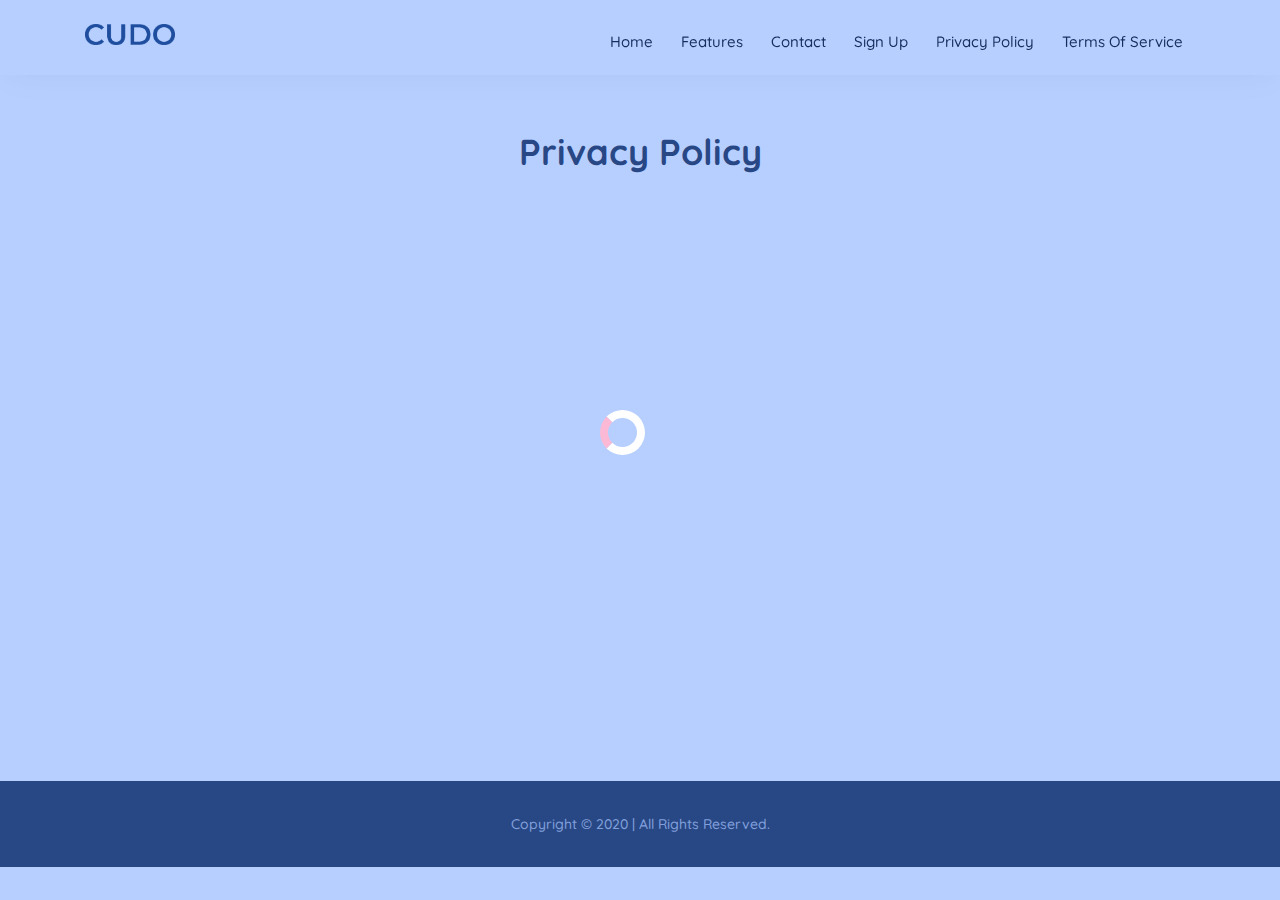
==== privacy-policy.html @ 45722437 "Add files via upload" ====
<!DOCTYPE html>
<html lang="en">

<head>

  <!-- Meta -->
  <meta charset="utf-8">
  <meta name="viewport" content="width=device-width, initial-scale=1, shrink-to-fit=no">

  <!-- SITE TITLE -->
  <title>Cudo - REMARKABLE SERVICE NOW </title>
  <!-- Latest Bootstrap min CSS -->
  <link rel="stylesheet" href="assets/css/bootstrap.min.css">
  <!-- Google Font -->
  <link
    href="https://fonts.googleapis.com/css?family=Quicksand:300,400,500,600,700&amp;display=swap&amp;subset=latin-ext"
    rel="stylesheet">
  <!-- fonts CSS -->
  <link rel="stylesheet" href="assets/css/font-awesome.min.css">
  <link rel="stylesheet" href="assets/css/themify-icons.css">
  <!--- owl carousel Css-->
  <link rel="stylesheet" href="assets/css/owl.carousel.css">
  <link rel="stylesheet" href="assets/css/owl.theme.css">
  <!-- animate CSS -->
  <link rel="stylesheet" href="assets/css/animate.css">
  <!--slicknav Css-->
  <link rel="stylesheet" href="assets/css/slicknav.css">
  <!-- MAGNIFIC CSS -->
  <link rel="stylesheet" href="assets/css/magnific-popup.css">
  <!-- SLICK CSS -->
  <link rel="stylesheet" href="assets/css/slick.css" />
  <link rel="stylesheet" href="assets/css/slick-theme.css" />
  <!-- Style CSS -->
  <link rel="stylesheet" href="assets/css/style.css">

  <!-- HTML5 shim and Respond.js IE8 support of HTML5 elements and media queries -->
  <!-- WARNING: Respond.js doesn't work if you view the page via file:// -->
  <!--[if lt IE 9]>
		<script src="https://oss.maxcdn.com/html5shiv/3.7.2/html5shiv.min.js"></script>
		<script src="https://oss.maxcdn.com/respond/1.4.2/respond.min.js"></script>
	<![endif]-->

</head>

<body data-spy="scroll" data-offset="80">

  <!-- START PRELOADER -->
  <div class="preloader">
    <div class="status">
      <div class="status-mes"></div>
    </div>
  </div>
  <!-- END PRELOADER -->

  <!-- START NAVBAR -->
  <div id="navigation" class="fixed-top navbar-light bg-faded site-navigation signup-nav">
    <div class="container">
      <div class="row">
        <div class="col-lg-2 col-md-3 col-sm-4">
          <div class="site-logo navbar-brand1">
            <a href="index.html"><img src="assets/img/logoBlue.png" alt=""></a>
          </div>
          <div class="site-logo navbar-brand2">
            <a href="index.html"><img src="assets/img/logoBlue.png" alt=""></a>
          </div>
        </div>
        <!--- END Col -->

        <div class="col-lg-10 col-md-9 col-sm-8">
          <div class="header_right">
            <nav id="main-menu" class="ml-auto">
              <ul class="signup-men">
                <li><a href="index.html#home">Home</a></li>
                <li><a href="index.html#features">Features</a></li>
                <li><a href="index.html#contact">Contact</a></li>
                <li><a href="signup.html">Sign up</a></li>
                <li><a href="privacy-policy.html">Privacy policy</a></li>
                <li><a href="termsofservice.html">Terms of service</a></li>
              </ul>
            </nav>
            <div id="mobile_menu"></div>
          </div>
        </div>
        <!--- END Col -->
      </div>
      <!--- END ROW -->
    </div>
    <!--- END CONTAINER -->
  </div>
  <!-- END NAVBAR -->

  <!-- START CONTACT -->
  <div id="contact" class="contact_us signup-contact">
    <div class="container">
      <div class="section-title text-center">
        <h1>Privacy Policy</h1>
      </div>
      <div class="row">
        <div class="col-lg-8 offset-lg-2 col-sm-12 col-xs-12 wow zoomIn">
          <div class="height-50"></div>
        </div>
        <!--- END COL -->
      </div>
      <!--- END ROW -->
    </div>
    <!--- END CONTAINER -->
  </div>
  <!-- END CONTACT -->

  <!-- START FOOTER -->
  <div class="footer">
    <div class="container">
      <div class="row">
        <div class="col-lg-12 col-sm-12 col-xs-12 text-center">
          <div class="single_footer">
            <p class="copyright">Copyright &copy; 2020 | All Rights Reserved.</p>
          </div>
        </div>
        <!--- END COL -->
      </div>
      <!--- END ROW -->
    </div>
    <!--- END CONTAINER -->
  </div>
  <!-- END FOOTER -->

  <!-- Latest jQuery -->
  <script src="assets/js/jquery-1.12.4.min.js"></script>
  <!-- Latest compiled and minified Bootstrap -->
  <script src="assets/js/bootstrap.js"></script>
  <!-- modernizer JS -->
  <script src="assets/js/modernizr-2.8.3.min.js"></script>
  <!-- owl-carousel min js  -->
  <script src="assets/js/owl.carousel.min.js"></script>
  <!-- jquery nav -->
  <script src="assets/js/jquery.nav.js"></script>
  <!-- jquery.slicknav -->
  <script src="assets/js/jquery.slicknav.js"></script>
  <!-- jquery smooth-scroll JS -->
  <script src="assets/js/smooth-scroll.js"></script>
  <!-- scrolltopcontrol js -->
  <script src="assets/js/scrolltopcontrol.js"></script>
  <!-- countTo js -->
  <script src="assets/js/jquery.inview.min.js"></script>
  <!-- Slick js -->
  <script src="assets/js/slick.min.js"></script>
  <!-- WOW - Reveal Animations When You Scroll -->
  <script src="assets/js/wow.min.js"></script>
  <!-- MAGNIFICANT JS -->
  <script src="assets/js/jquery.magnific-popup.min.js"></script>
  <!-- scripts js -->
  <script src="assets/js/scripts.js"></script>

</body>

</html>
---- assets/css/themify-icons.css ----
@font-face {
	font-family: 'themify';
	src:url('../fonts/themify9f24.eot?-fvbane');
	src:url('../fonts/themifyd41d.eot?#iefix-fvbane') format('embedded-opentype'),
		url('../fonts/themify9f24.woff?-fvbane') format('woff'),
		url('../fonts/themify9f24.ttf?-fvbane') format('truetype'),
		url('../fonts/themify9f24.svg?-fvbane#themify') format('svg');
	font-weight: normal;
	font-style: normal;
}

[class^="ti-"], [class*=" ti-"] {
	font-family: 'themify';
	speak: none;
	font-style: normal;
	font-weight: normal;
	font-variant: normal;
	text-transform: none;
	line-height: 1;

	/* Better Font Rendering =========== */
	-webkit-font-smoothing: antialiased;
	-moz-osx-font-smoothing: grayscale;
}

.ti-wand:before {
	content: "\e600";
}
.ti-volume:before {
	content: "\e601";
}
.ti-user:before {
	content: "\e602";
}
.ti-unlock:before {
	content: "\e603";
}
.ti-unlink:before {
	content: "\e604";
}
.ti-trash:before {
	content: "\e605";
}
.ti-thought:before {
	content: "\e606";
}
.ti-target:before {
	content: "\e607";
}
.ti-tag:before {
	content: "\e608";
}
.ti-tablet:before {
	content: "\e609";
}
.ti-star:before {
	content: "\e60a";
}
.ti-spray:before {
	content: "\e60b";
}
.ti-signal:before {
	content: "\e60c";
}
.ti-shopping-cart:before {
	content: "\e60d";
}
.ti-shopping-cart-full:before {
	content: "\e60e";
}
.ti-settings:before {
	content: "\e60f";
}
.ti-search:before {
	content: "\e610";
}
.ti-zoom-in:before {
	content: "\e611";
}
.ti-zoom-out:before {
	content: "\e612";
}
.ti-cut:before {
	content: "\e613";
}
.ti-ruler:before {
	content: "\e614";
}
.ti-ruler-pencil:before {
	content: "\e615";
}
.ti-ruler-alt:before {
	content: "\e616";
}
.ti-bookmark:before {
	content: "\e617";
}
.ti-bookmark-alt:before {
	content: "\e618";
}
.ti-reload:before {
	content: "\e619";
}
.ti-plus:before {
	content: "\e61a";
}
.ti-pin:before {
	content: "\e61b";
}
.ti-pencil:before {
	content: "\e61c";
}
.ti-pencil-alt:before {
	content: "\e61d";
}
.ti-paint-roller:before {
	content: "\e61e";
}
.ti-paint-bucket:before {
	content: "\e61f";
}
.ti-na:before {
	content: "\e620";
}
.ti-mobile:before {
	content: "\e621";
}
.ti-minus:before {
	content: "\e622";
}
.ti-medall:before {
	content: "\e623";
}
.ti-medall-alt:before {
	content: "\e624";
}
.ti-marker:before {
	content: "\e625";
}
.ti-marker-alt:before {
	content: "\e626";
}
.ti-arrow-up:before {
	content: "\e627";
}
.ti-arrow-right:before {
	content: "\e628";
}
.ti-arrow-left:before {
	content: "\e629";
}
.ti-arrow-down:before {
	content: "\e62a";
}
.ti-lock:before {
	content: "\e62b";
}
.ti-location-arrow:before {
	content: "\e62c";
}
.ti-link:before {
	content: "\e62d";
}
.ti-layout:before {
	content: "\e62e";
}
.ti-layers:before {
	content: "\e62f";
}
.ti-layers-alt:before {
	content: "\e630";
}
.ti-key:before {
	content: "\e631";
}
.ti-import:before {
	content: "\e632";
}
.ti-image:before {
	content: "\e633";
}
.ti-heart:before {
	content: "\e634";
}
.ti-heart-broken:before {
	content: "\e635";
}
.ti-hand-stop:before {
	content: "\e636";
}
.ti-hand-open:before {
	content: "\e637";
}
.ti-hand-drag:before {
	content: "\e638";
}
.ti-folder:before {
	content: "\e639";
}
.ti-flag:before {
	content: "\e63a";
}
.ti-flag-alt:before {
	content: "\e63b";
}
.ti-flag-alt-2:before {
	content: "\e63c";
}
.ti-eye:before {
	content: "\e63d";
}
.ti-export:before {
	content: "\e63e";
}
.ti-exchange-vertical:before {
	content: "\e63f";
}
.ti-desktop:before {
	content: "\e640";
}
.ti-cup:before {
	content: "\e641";
}
.ti-crown:before {
	content: "\e642";
}
.ti-comments:before {
	content: "\e643";
}
.ti-comment:before {
	content: "\e644";
}
.ti-comment-alt:before {
	content: "\e645";
}
.ti-close:before {
	content: "\e646";
}
.ti-clip:before {
	content: "\e647";
}
.ti-angle-up:before {
	content: "\e648";
}
.ti-angle-right:before {
	content: "\e649";
}
.ti-angle-left:before {
	content: "\e64a";
}
.ti-angle-down:before {
	content: "\e64b";
}
.ti-check:before {
	content: "\e64c";
}
.ti-check-box:before {
	content: "\e64d";
}
.ti-camera:before {
	content: "\e64e";
}
.ti-announcement:before {
	content: "\e64f";
}
.ti-brush:before {
	content: "\e650";
}
.ti-briefcase:before {
	content: "\e651";
}
.ti-bolt:before {
	content: "\e652";
}
.ti-bolt-alt:before {
	content: "\e653";
}
.ti-blackboard:before {
	content: "\e654";
}
.ti-bag:before {
	content: "\e655";
}
.ti-move:before {
	content: "\e656";
}
.ti-arrows-vertical:before {
	content: "\e657";
}
.ti-arrows-horizontal:before {
	content: "\e658";
}
.ti-fullscreen:before {
	content: "\e659";
}
.ti-arrow-top-right:before {
	content: "\e65a";
}
.ti-arrow-top-left:before {
	content: "\e65b";
}
.ti-arrow-circle-up:before {
	content: "\e65c";
}
.ti-arrow-circle-right:before {
	content: "\e65d";
}
.ti-arrow-circle-left:before {
	content: "\e65e";
}
.ti-arrow-circle-down:before {
	content: "\e65f";
}
.ti-angle-double-up:before {
	content: "\e660";
}
.ti-angle-double-right:before {
	content: "\e661";
}
.ti-angle-double-left:before {
	content: "\e662";
}
.ti-angle-double-down:before {
	content: "\e663";
}
.ti-zip:before {
	content: "\e664";
}
.ti-world:before {
	content: "\e665";
}
.ti-wheelchair:before {
	content: "\e666";
}
.ti-view-list:before {
	content: "\e667";
}
.ti-view-list-alt:before {
	content: "\e668";
}
.ti-view-grid:before {
	content: "\e669";
}
.ti-uppercase:before {
	content: "\e66a";
}
.ti-upload:before {
	content: "\e66b";
}
.ti-underline:before {
	content: "\e66c";
}
.ti-truck:before {
	content: "\e66d";
}
.ti-timer:before {
	content: "\e66e";
}
.ti-ticket:before {
	content: "\e66f";
}
.ti-thumb-up:before {
	content: "\e670";
}
.ti-thumb-down:before {
	content: "\e671";
}
.ti-text:before {
	content: "\e672";
}
.ti-stats-up:before {
	content: "\e673";
}
.ti-stats-down:before {
	content: "\e674";
}
.ti-split-v:before {
	content: "\e675";
}
.ti-split-h:before {
	content: "\e676";
}
.ti-smallcap:before {
	content: "\e677";
}
.ti-shine:before {
	content: "\e678";
}
.ti-shift-right:before {
	content: "\e679";
}
.ti-shift-left:before {
	content: "\e67a";
}
.ti-shield:before {
	content: "\e67b";
}
.ti-notepad:before {
	content: "\e67c";
}
.ti-server:before {
	content: "\e67d";
}
.ti-quote-right:before {
	content: "\e67e";
}
.ti-quote-left:before {
	content: "\e67f";
}
.ti-pulse:before {
	content: "\e680";
}
.ti-printer:before {
	content: "\e681";
}
.ti-power-off:before {
	content: "\e682";
}
.ti-plug:before {
	content: "\e683";
}
.ti-pie-chart:before {
	content: "\e684";
}
.ti-paragraph:before {
	content: "\e685";
}
.ti-panel:before {
	content: "\e686";
}
.ti-package:before {
	content: "\e687";
}
.ti-music:before {
	content: "\e688";
}
.ti-music-alt:before {
	content: "\e689";
}
.ti-mouse:before {
	content: "\e68a";
}
.ti-mouse-alt:before {
	content: "\e68b";
}
.ti-money:before {
	content: "\e68c";
}
.ti-microphone:before {
	content: "\e68d";
}
.ti-menu:before {
	content: "\e68e";
}
.ti-menu-alt:before {
	content: "\e68f";
}
.ti-map:before {
	content: "\e690";
}
.ti-map-alt:before {
	content: "\e691";
}
.ti-loop:before {
	content: "\e692";
}
.ti-location-pin:before {
	content: "\e693";
}
.ti-list:before {
	content: "\e694";
}
.ti-light-bulb:before {
	content: "\e695";
}
.ti-Italic:before {
	content: "\e696";
}
.ti-info:before {
	content: "\e697";
}
.ti-infinite:before {
	content: "\e698";
}
.ti-id-badge:before {
	content: "\e699";
}
.ti-hummer:before {
	content: "\e69a";
}
.ti-home:before {
	content: "\e69b";
}
.ti-help:before {
	content: "\e69c";
}
.ti-headphone:before {
	content: "\e69d";
}
.ti-harddrives:before {
	content: "\e69e";
}
.ti-harddrive:before {
	content: "\e69f";
}
.ti-gift:before {
	content: "\e6a0";
}
.ti-game:before {
	content: "\e6a1";
}
.ti-filter:before {
	content: "\e6a2";
}
.ti-files:before {
	content: "\e6a3";
}
.ti-file:before {
	content: "\e6a4";
}
.ti-eraser:before {
	content: "\e6a5";
}
.ti-envelope:before {
	content: "\e6a6";
}
.ti-download:before {
	content: "\e6a7";
}
.ti-direction:before {
	content: "\e6a8";
}
.ti-direction-alt:before {
	content: "\e6a9";
}
.ti-dashboard:before {
	content: "\e6aa";
}
.ti-control-stop:before {
	content: "\e6ab";
}
.ti-control-shuffle:before {
	content: "\e6ac";
}
.ti-control-play:before {
	content: "\e6ad";
}
.ti-control-pause:before {
	content: "\e6ae";
}
.ti-control-forward:before {
	content: "\e6af";
}
.ti-control-backward:before {
	content: "\e6b0";
}
.ti-cloud:before {
	content: "\e6b1";
}
.ti-cloud-up:before {
	content: "\e6b2";
}
.ti-cloud-down:before {
	content: "\e6b3";
}
.ti-clipboard:before {
	content: "\e6b4";
}
.ti-car:before {
	content: "\e6b5";
}
.ti-calendar:before {
	content: "\e6b6";
}
.ti-book:before {
	content: "\e6b7";
}
.ti-bell:before {
	content: "\e6b8";
}
.ti-basketball:before {
	content: "\e6b9";
}
.ti-bar-chart:before {
	content: "\e6ba";
}
.ti-bar-chart-alt:before {
	content: "\e6bb";
}
.ti-back-right:before {
	content: "\e6bc";
}
.ti-back-left:before {
	content: "\e6bd";
}
.ti-arrows-corner:before {
	content: "\e6be";
}
.ti-archive:before {
	content: "\e6bf";
}
.ti-anchor:before {
	content: "\e6c0";
}
.ti-align-right:before {
	content: "\e6c1";
}
.ti-align-left:before {
	content: "\e6c2";
}
.ti-align-justify:before {
	content: "\e6c3";
}
.ti-align-center:before {
	content: "\e6c4";
}
.ti-alert:before {
	content: "\e6c5";
}
.ti-alarm-clock:before {
	content: "\e6c6";
}
.ti-agenda:before {
	content: "\e6c7";
}
.ti-write:before {
	content: "\e6c8";
}
.ti-window:before {
	content: "\e6c9";
}
.ti-widgetized:before {
	content: "\e6ca";
}
.ti-widget:before {
	content: "\e6cb";
}
.ti-widget-alt:before {
	content: "\e6cc";
}
.ti-wallet:before {
	content: "\e6cd";
}
.ti-video-clapper:before {
	content: "\e6ce";
}
.ti-video-camera:before {
	content: "\e6cf";
}
.ti-vector:before {
	content: "\e6d0";
}
.ti-themify-logo:before {
	content: "\e6d1";
}
.ti-themify-favicon:before {
	content: "\e6d2";
}
.ti-themify-favicon-alt:before {
	content: "\e6d3";
}
.ti-support:before {
	content: "\e6d4";
}
.ti-stamp:before {
	content: "\e6d5";
}
.ti-split-v-alt:before {
	content: "\e6d6";
}
.ti-slice:before {
	content: "\e6d7";
}
.ti-shortcode:before {
	content: "\e6d8";
}
.ti-shift-right-alt:before {
	content: "\e6d9";
}
.ti-shift-left-alt:before {
	content: "\e6da";
}
.ti-ruler-alt-2:before {
	content: "\e6db";
}
.ti-receipt:before {
	content: "\e6dc";
}
.ti-pin2:before {
	content: "\e6dd";
}
.ti-pin-alt:before {
	content: "\e6de";
}
.ti-pencil-alt2:before {
	content: "\e6df";
}
.ti-palette:before {
	content: "\e6e0";
}
.ti-more:before {
	content: "\e6e1";
}
.ti-more-alt:before {
	content: "\e6e2";
}
.ti-microphone-alt:before {
	content: "\e6e3";
}
.ti-magnet:before {
	content: "\e6e4";
}
.ti-line-double:before {
	content: "\e6e5";
}
.ti-line-dotted:before {
	content: "\e6e6";
}
.ti-line-dashed:before {
	content: "\e6e7";
}
.ti-layout-width-full:before {
	content: "\e6e8";
}
.ti-layout-width-default:before {
	content: "\e6e9";
}
.ti-layout-width-default-alt:before {
	content: "\e6ea";
}
.ti-layout-tab:before {
	content: "\e6eb";
}
.ti-layout-tab-window:before {
	content: "\e6ec";
}
.ti-layout-tab-v:before {
	content: "\e6ed";
}
.ti-layout-tab-min:before {
	content: "\e6ee";
}
.ti-layout-slider:before {
	content: "\e6ef";
}
.ti-layout-slider-alt:before {
	content: "\e6f0";
}
.ti-layout-sidebar-right:before {
	content: "\e6f1";
}
.ti-layout-sidebar-none:before {
	content: "\e6f2";
}
.ti-layout-sidebar-left:before {
	content: "\e6f3";
}
.ti-layout-placeholder:before {
	content: "\e6f4";
}
.ti-layout-menu:before {
	content: "\e6f5";
}
.ti-layout-menu-v:before {
	content: "\e6f6";
}
.ti-layout-menu-separated:before {
	content: "\e6f7";
}
.ti-layout-menu-full:before {
	content: "\e6f8";
}
.ti-layout-media-right-alt:before {
	content: "\e6f9";
}
.ti-layout-media-right:before {
	content: "\e6fa";
}
.ti-layout-media-overlay:before {
	content: "\e6fb";
}
.ti-layout-media-overlay-alt:before {
	content: "\e6fc";
}
.ti-layout-media-overlay-alt-2:before {
	content: "\e6fd";
}
.ti-layout-media-left-alt:before {
	content: "\e6fe";
}
.ti-layout-media-left:before {
	content: "\e6ff";
}
.ti-layout-media-center-alt:before {
	content: "\e700";
}
.ti-layout-media-center:before {
	content: "\e701";
}
.ti-layout-list-thumb:before {
	content: "\e702";
}
.ti-layout-list-thumb-alt:before {
	content: "\e703";
}
.ti-layout-list-post:before {
	content: "\e704";
}
.ti-layout-list-large-image:before {
	content: "\e705";
}
.ti-layout-line-solid:before {
	content: "\e706";
}
.ti-layout-grid4:before {
	content: "\e707";
}
.ti-layout-grid3:before {
	content: "\e708";
}
.ti-layout-grid2:before {
	content: "\e709";
}
.ti-layout-grid2-thumb:before {
	content: "\e70a";
}
.ti-layout-cta-right:before {
	content: "\e70b";
}
.ti-layout-cta-left:before {
	content: "\e70c";
}
.ti-layout-cta-center:before {
	content: "\e70d";
}
.ti-layout-cta-btn-right:before {
	content: "\e70e";
}
.ti-layout-cta-btn-left:before {
	content: "\e70f";
}
.ti-layout-column4:before {
	content: "\e710";
}
.ti-layout-column3:before {
	content: "\e711";
}
.ti-layout-column2:before {
	content: "\e712";
}
.ti-layout-accordion-separated:before {
	content: "\e713";
}
.ti-layout-accordion-merged:before {
	content: "\e714";
}
.ti-layout-accordion-list:before {
	content: "\e715";
}
.ti-ink-pen:before {
	content: "\e716";
}
.ti-info-alt:before {
	content: "\e717";
}
.ti-help-alt:before {
	content: "\e718";
}
.ti-headphone-alt:before {
	content: "\e719";
}
.ti-hand-point-up:before {
	content: "\e71a";
}
.ti-hand-point-right:before {
	content: "\e71b";
}
.ti-hand-point-left:before {
	content: "\e71c";
}
.ti-hand-point-down:before {
	content: "\e71d";
}
.ti-gallery:before {
	content: "\e71e";
}
.ti-face-smile:before {
	content: "\e71f";
}
.ti-face-sad:before {
	content: "\e720";
}
.ti-credit-card:before {
	content: "\e721";
}
.ti-control-skip-forward:before {
	content: "\e722";
}
.ti-control-skip-backward:before {
	content: "\e723";
}
.ti-control-record:before {
	content: "\e724";
}
.ti-control-eject:before {
	content: "\e725";
}
.ti-comments-smiley:before {
	content: "\e726";
}
.ti-brush-alt:before {
	content: "\e727";
}
.ti-youtube:before {
	content: "\e728";
}
.ti-vimeo:before {
	content: "\e729";
}
.ti-twitter:before {
	content: "\e72a";
}
.ti-time:before {
	content: "\e72b";
}
.ti-tumblr:before {
	content: "\e72c";
}
.ti-skype:before {
	content: "\e72d";
}
.ti-share:before {
	content: "\e72e";
}
.ti-share-alt:before {
	content: "\e72f";
}
.ti-rocket:before {
	content: "\e730";
}
.ti-pinterest:before {
	content: "\e731";
}
.ti-new-window:before {
	content: "\e732";
}
.ti-microsoft:before {
	content: "\e733";
}
.ti-list-ol:before {
	content: "\e734";
}
.ti-linkedin:before {
	content: "\e735";
}
.ti-layout-sidebar-2:before {
	content: "\e736";
}
.ti-layout-grid4-alt:before {
	content: "\e737";
}
.ti-layout-grid3-alt:before {
	content: "\e738";
}
.ti-layout-grid2-alt:before {
	content: "\e739";
}
.ti-layout-column4-alt:before {
	content: "\e73a";
}
.ti-layout-column3-alt:before {
	content: "\e73b";
}
.ti-layout-column2-alt:before {
	content: "\e73c";
}
.ti-instagram:before {
	content: "\e73d";
}
.ti-google:before {
	content: "\e73e";
}
.ti-github:before {
	content: "\e73f";
}
.ti-flickr:before {
	content: "\e740";
}
.ti-facebook:before {
	content: "\e741";
}
.ti-dropbox:before {
	content: "\e742";
}
.ti-dribbble:before {
	content: "\e743";
}
.ti-apple:before {
	content: "\e744";
}
.ti-android:before {
	content: "\e745";
}
.ti-save:before {
	content: "\e746";
}
.ti-save-alt:before {
	content: "\e747";
}
.ti-yahoo:before {
	content: "\e748";
}
.ti-wordpress:before {
	content: "\e749";
}
.ti-vimeo-alt:before {
	content: "\e74a";
}
.ti-twitter-alt:before {
	content: "\e74b";
}
.ti-tumblr-alt:before {
	content: "\e74c";
}
.ti-trello:before {
	content: "\e74d";
}
.ti-stack-overflow:before {
	content: "\e74e";
}
.ti-soundcloud:before {
	content: "\e74f";
}
.ti-sharethis:before {
	content: "\e750";
}
.ti-sharethis-alt:before {
	content: "\e751";
}
.ti-reddit:before {
	content: "\e752";
}
.ti-pinterest-alt:before {
	content: "\e753";
}
.ti-microsoft-alt:before {
	content: "\e754";
}
.ti-linux:before {
	content: "\e755";
}
.ti-jsfiddle:before {
	content: "\e756";
}
.ti-joomla:before {
	content: "\e757";
}
.ti-html5:before {
	content: "\e758";
}
.ti-flickr-alt:before {
	content: "\e759";
}
.ti-email:before {
	content: "\e75a";
}
.ti-drupal:before {
	content: "\e75b";
}
.ti-dropbox-alt:before {
	content: "\e75c";
}
.ti-css3:before {
	content: "\e75d";
}
.ti-rss:before {
	content: "\e75e";
}
.ti-rss-alt:before {
	content: "\e75f";
}
---- assets/css/style.css ----
/*=============================================================
    CSS INDEX
    =============================
    01. GENERAL STYLE (body, link color, section-title, preloader btn, overlay, section-padding etc)
    02. START BOOTSTRAP NAVIGATION OVERRIDES
    03. START HOME DESIGN
    04. START ABOUT US + FEATURE DESIGN
    05. START COUNTER AND SUBSCRIBE DESIGN
    06. START SCREENSHOT SLIDER DESIGN
    07. START TEAM DESIGN
    08. START TESTIMONIAL DESIGN
    09. START PRICING DESIGN
    10. START FAQ DESIGN
    11. START BLOG DESIGN
    12. START DOWNLOAD DESIGN
    13. START CONTAACT+MAP DESIGN
    14. START FOOTER DESIGN
  =============================================================*/
/*
* ----------------------------------------------------------------------------------------
* 01.GENERAL STYLE
* ----------------------------------------------------------------------------------------
*/
body {
color: #444;
font-family: 'Quicksand', sans-serif;
font-size: 16px;
font-weight: 500;
line-height: 26px;
background:#fff;
overflow-x:hidden;
}
html,
body { height: 100% }
h1,
h2,
h3,
h4,
h5,
h6 {
font-family: 'Quicksand', sans-serif;
  letter-spacing: 0px;
  margin-top: 0px; 
  color: #1d293e;
  font-weight: 400;
}
a {
font-family: 'Quicksand', sans-serif;
text-decoration: none;
-webkit-transition: all 0.2s ease 0s;
transition: all 0.2s ease 0s;
}
a:hover {
    text-decoration: none;
}
a:focus {
    outline: none;
    text-decoration: none;
}
p {
  margin: 0;
}
ul,
li {
    margin: 0;
    padding: 0;
}
fieldset {
    border: 0 none;
    margin: 0 auto;
    padding: 0;
}
/*START PRELOADER DESIGN*/
.preloader {
    background:#3b7eff;
    bottom: 0;
    left: 0;
    position: fixed;
    right: 0;
    top: 0;
    z-index: 99999;
}

.status-mes {
    width: 45px;
    height: 45px;
    position: absolute;
    top: 50%;
    left: 50%;
    margin: -40px 0 0 -40px;
    font-size: 10px;
    text-indent: -12345px;
    border-top: 8px solid #fff;
    border-right: 8px solid #fff;
    border-bottom: 8px solid #fff;
    border-left: 8px solid #f54291;
    border-radius: 50%;
    -webkit-animation: spinner 700ms infinite linear;
    animation: spinner 700ms infinite linear;
    z-index: 10000;
}

@-webkit-keyframes spinner {
    0% {
        -webkit-transform: rotate(0deg);
        transform: rotate(0deg);
    }
    100% {
        -webkit-transform: rotate(360deg);
        transform: rotate(360deg);
    }
}

@keyframes spinner {
    0% {
        -webkit-transform: rotate(0deg);
        transform: rotate(0deg);
    }
    100% {
        -webkit-transform: rotate(360deg);
        transform: rotate(360deg);
    }
}
.no-padding { padding: 0 }
/*END PRELOADER DESIGN*/
.section-padding {padding: 80px 0;}
/*START SECTION TITLE DESIGN*/
.section-title{margin-bottom:60px;}
.section-title h1 {
	color: #1d293e;
	font-size: 36px;
	font-weight: 700;
	margin-top: 0;
	position: relative;
	text-transform: capitalize;
}
@media only screen and (max-width:480px) { 
.section-title  h1  {font-size:24px;}
}
.section-title-white-span{background: #fff !important;}
h1.section-title-white{
color: #fff;
font-size: 36px;
font-weight: 500;
margin-top: 0;
position: relative;
margin-top: 0;
text-transform: capitalize;
}
@media only screen and (max-width:480px) { 
h1.section-title-white {font-size:24px;}
}
p.section-title-white{color:#fff;}
.section-title  p{
padding: 0 10px;
width: 70%;
margin: auto;	
}
@media only screen and (max-width:768px) { 
.section-title  p{
padding: 0 10px;
width: 90%;
margin: auto;	
}
}
/*END SECTION TITLE DESIGN*/
/*START SCROLL TO TOP*/
.topcontrol {
background: #f54291 none repeat scroll 0 0;
border-radius: 30px;
bottom: 5px;
box-shadow:0 0 10px rgba(0, 0, 0, 0.08);
color: #fff;
cursor: pointer;
font-size: 18px;
height: 50px;
line-height: 50px;
opacity: 1;
-ms-filter: "progid:DXImageTransform.Microsoft.Alpha(Opacity=100)";
position: fixed;
right: 5px;
text-align: center;
-webkit-transition: all 0.2s ease 0s;
transition: all 0.2s ease 0s;
width: 50px;
}
.topcontrol:hover {
    background: #f54291;
    color: #fff;
}
/*END SCROLL TO TOP*/

/*
* ----------------------------------------------------------------------------------------
* 01.END GENERAL STYLE
* ----------------------------------------------------------------------------------------
*/

/*
* ----------------------------------------------------------------------------------------
* 02.START BOOTSTRAP NAVIGATION OVERRIDES
* ----------------------------------------------------------------------------------------
*/
.site-logo img{
	width: 90px;
	height: auto;
}
.bg-faded {
	background-color:transparent;
	transition: all 0.5s ease 0s;
}
.navbar-fixed {
    z-index: 9999;
    position: fixed;
    width: 100%;
    padding:10px 0;
    top: 0;
    -webkit-animation: fadeInDown 800ms;
    animation: fadeInDown 800ms;
    -webkit-backface-visibility: hidden;
    border-radius: 0px;
    background: #ffffff;
    box-shadow: 0 0px 40px rgba(0, 0, 0, 0.07);
}
#navigation{
	padding: 20px 0;
}
#navigation.navbar-fixed {
	padding: 15px 0;
}

#navigation.fixed-top .navbar-brand1 {
  display: block;
}
#navigation.fixed-top .navbar-brand2 {
  display: none;
}

#navigation.navbar-fixed .navbar-brand1 {
  display: none;
}
#navigation.navbar-fixed .navbar-brand2 {
  display: block;
}

.header_right {
	display: flex;
	flex-basis: auto;
}
#main-menu{
	margin-top: 8px;
}
#main-menu ul{
	list-style-type: none;
}
#main-menu ul li{
	display: inline-block;
	padding:0px 12px;
	position: relative;
}
#main-menu ul li a {
	color: #fff;
	font-size: 15px;
	text-transform: capitalize;
	transition: .5s;
}
#navigation.navbar-fixed #main-menu ul li a{
	color: #000;
}
#navigation.navbar-fixed #main-menu ul li a:hover,
#navigation.navbar-fixed #main-menu ul li a:focus,
#main-menu ul li a:hover,
#main-menu ul li a:focus{
	color: #000;
}

.slicknav_nav_icon{
	color: #fff;
	font-size: 24px;
}
#mobile_menu{display: none;}
@media only screen and (max-width:767px) { 
.navbar-default {
padding: 10px!important;
}
.navbar-collapse{
margin-top: 15px;
}

#navigation ul li a{ 
position: inherit;
color: #333;

}

#navigation ul li ul ,
#navigation ul li ul li ul{
opacity: 1;
position: inherit;
top: 0;
transition: all 0.3s ease 0s;
z-index: 1;
visibility: visible;
background: #fff none repeat scroll 0 0;
box-shadow: 0 0px 2px 0 rgba(0, 0, 0, 0.05);
padding: 15px;
left: 0;
background: #f5f5f5;
list-style: none;
width: 100%;
}



#navigation ul li ul.sub-menu li{
z-index: 1;
}

#navigation ul li:hover ul.sub-menu{
top:0;
opacity:1;
z-index:999;
visibility:visible;
}
#main-menu{
display: none;
}	
#mobile_menu{
display: block;
width: 100%;
}
.slicknav_nav ul li a{
color: #fff!important;
}
	
}
@media only screen and (max-width:768px) { 
	#main-menu ul li {
		padding: 0px 5px;
	}
}
@media only screen and (max-width:767px) { 
	.navbar-brand {
		padding-top: 20px;
	}
	.bg-faded {
		background-color: #000;
	}
	.slicknav_nav {
		margin-top: 45px;
	}
}
@media only screen and (max-width:480px) { 

.slicknav_menu {
    margin-top: -35px;
}
.bg-faded {
    background-color: #000;
}
.slicknav_nav {
    margin-top: 40px;
}






}

/*
* ----------------------------------------------------------------------------------------
* 02.END BOOTSTRAP NAVIGATION OVERRIDES
* ----------------------------------------------------------------------------------------
*/

/*
* ----------------------------------------------------------------------------------------
* 03.START HOME DESIGN
* ----------------------------------------------------------------------------------------
*/
.home_bg {
    height: 800px;
    position: relative;
}
@media only screen and (max-width:768px) { 
.home_bg {height: 1048px;}
}

@media only screen and (max-width:480px) { 
.home_bg {height: 1350px;}
}
@media only screen and (max-width:375px) { 
.home_bg {height: 1350px;}
}
.home_bg:before {
    background: rgba(0, 0, 0, 0.0);
    content: "";
    height: 100%;
    filter: alpha(opacity=80);
    position: absolute;
    width: 100%;
}
.hero-text {}
.hero-text h1 {
	padding-top: 200px;
	font-size: 58px;
	font-weight: 700;
	color:#fff;
	text-transform: capitalize;
	line-height: 70px;
}
@media only screen and (max-width:768px) { 
.hero-text h1 {
font-size: 40px;
line-height: 46px;
}
}
@media only screen and (max-width:480px) { 
    .hero-text h1 {
		padding-top: 200px;
        font-size: 30px;
        line-height: 40px;
    }
}
@media only screen and (max-width:360px) { 
    .hero-text h1 {
        font-size: 26px;
        line-height: 34px;
    }
}
.hero-text p {
color:#fff;
margin-bottom: 25px;
margin-top: 25px;
}
.home_btn a{
margin-bottom: 20px;
margin-right: 20px;
}
.learn_btn {
background:#3b7eff;
border: 2px solid #3b7eff;
border-radius: 5000px;
color: #fff;
display: inline-block;
font-size: 15px;
font-weight: 600;
overflow: hidden;
padding: 10px 45px;
box-shadow: 0 10px 40px rgba(0, 0, 0, 0.07);
text-transform: capitalize;
-webkit-transition: all 0.3s ease 0s;
transition: all 0.3s ease 0s;
}
@media only screen and (max-width:360px) { 
.learn_btn {padding: 10px 40px;}
}
.learn_btn:hover{
background:#fff;
color:#1d293e;
border: 2px solid #fff;
}

.video-play {
background: #f54291;
border: 2px solid #f54291;
border-radius: 5000px;
color: #fff;
display: inline-block;
font-size: 15px;
font-weight: 600;
box-shadow: 0 10px 40px rgba(0, 0, 0, 0.07);
overflow: hidden;
padding:10px 45px;
text-transform: capitalize;
-webkit-transition: all 0.3s ease 0s;
transition: all 0.3s ease 0s;
}
@media only screen and (max-width:360px) { 
.video-play {padding: 10px 40px;}
}
.video-play:hover{
background:#fff;
color:#1d293e;
border: 2px solid #fff;
}
/*START HOME IMAGE CSS*/
.hero-text-img {padding-top: 120px;}
@media only screen and (max-width:768px) { 
.hero-text-img{padding-top:180px;}
}
@media only screen and (max-width:480px) { 
.hero-text-img{
display:block;
padding-top: 60px;
text-align:center;
}
}

/*
* ----------------------------------------------------------------------------------------
* 03.END HOME DESIGN
* ----------------------------------------------------------------------------------------
*/

/*
* ----------------------------------------------------------------------------------------
* 04.START ABOUT US + FEATURE DESIGN
* ----------------------------------------------------------------------------------------
*/
.partner{}
.about-us {
position: relative;
padding-bottom: 60px;
}
.about-us:before {
background: rgba(0, 0, 0, 0.0) none repeat scroll 0 0;
/*background: linear-gradient(339deg, rgba(0, 0, 0, 0.38) 0%, rgba(193, 24, 255, 0.36) 73%);*/
content: "";
height: 100%;
left: 0;
position: absolute;
top: 0;
width: 100%;
}v
.about-us{
padding-top:0px;
padding-bottom:60px;
}
.about-title {
	width: 80%;
	margin: auto;
	margin-bottom: 60px;
	line-height: 36px;
	font-weight: 600;
	font-size: 26px;
}
.about_feature {
	background: #fff;
	height: 300px;
	margin: 20px 0;
	z-index: 2;
	position: relative;
	padding: 20px;
	transition: all 0.4s ease 0s;
	border-radius:10px;
}
.about_feature:hover{
box-shadow:0px 60px 60px rgba(0,0,0,0.1);
position:relative;
z-index:100;
background:#3b7eff;
transform: translate(0, -10px);
}
.about_feature2:hover{background:#f54291;}
.about_feature3:hover{background:#7e0cf5;}
.about_feature4:hover{background:#35ac39;}
.icon {
	background: #3b7eff;
	border-radius: 100px;
	box-shadow: 0 1px 2px 1px rgba(0, 0, 0, 0.1);
	color: #fff;
	display: inline-block;
	font-size: 24px;
	height: 60px;
	line-height: 60px;
	margin-bottom: 0;
	position: relative;
	text-align: center;
	top: 50px;
	-webkit-transition: all 0.3s ease 0s;
	transition: all 0.3s ease 0s;
	width: 60px;
}
.icon_bg{background: #3b7eff;}
.icon_bg2{background: #f54291;}
.icon_bg3{background: #7e0cf5;}
.icon_bg4{background: #35ac39;}
.about_feature h4 {
	margin: 0;
	position: relative;
	text-transform: capitalize;
	top: 90px;
	-webkit-transition: all 600ms cubic-bezier(0.68, -0.55, 0.265, 1.55) 0s;
	transition: all 600ms cubic-bezier(0.68, -0.55, 0.265, 1.55) 0s;
	font-weight: 700;
	font-size: 18px;
}
.about_feature:hover .icon {
    top: -50px;
    color: #fff;
}
.about_feature:hover h4 {
    color: #fff;
    top: -20px;
}
.about_feature p {
	color:#fff;
    opacity: 0;
    filter: alpha(opacity=0);
    -webkit-transition: all 600ms cubic-bezier(0.68, -0.55, 0.265, 1.55) 0s;
    transition: all 600ms cubic-bezier(0.68, -0.55, 0.265, 1.55) 0s;
}
.about_feature:hover p {
    opacity: 1;
    filter: alpha(opacity=100);
    -webkit-transform: scale(1);
    -ms-transform: scale(1);
    transform: scale(1);
}

/*START FEATUERE DESIGN*/
.feature-one{
padding:80px 0;
}
.single_feature_img{text-align: center;}
.single_feature_img img{display: inline-block;}
.single_feature_one{padding-top:150px;}
@media only screen and (max-width:768px) { 
.single_feature_one{
padding-bottom: 60px;
padding-top: 0;}
}
.single_feature_one h3{
color: #2a2b2f;
font-size: 45px;
font-weight: normal;
line-height: 50px;
margin: 0;
}
.single_feature_one p{margin: 30px 0;}

/*START FEATURE TWO DESIGN*/
.feature-two{
padding-top:80px;
padding-bottom:50px;
}
.single_feature_two{padding-top: 60px;}
@media only screen and (max-width:768px) { 
.single_feature_two{padding-top:60px;}
}
@media only screen and (max-width:480px) { 
.single_feature_two{
padding-bottom: 0;
padding-top: 50px;}
}
.single_feature_two h3{
color: #2a2b2f;
font-size: 45px;
font-weight: normal;
line-height: 50px;
margin: 0;
}
.single_feature_two p{margin: 30px 0;}
.single_feature_two_img{}

.single_feature_two_img img{}
/*END FEATURE DESIGN*/
.single_feature_btn_light {
	background: #3b7eff;
	border: 2px solid #3b7eff;
	border-radius: 5000px;
	color: #fff;
	display: inline-block;
	font-size: 16px;
	font-weight: 600;
	overflow: hidden;
	padding: 15px 45px;
	text-transform: capitalize;
	-webkit-transition: all 0.3s ease 0s;
	transition: all 0.3s ease 0s;
	box-shadow: 0 10px 40px rgba(0, 0, 0, 0.07);
}
@media only screen and (max-width:360px) { 
.single_feature_btn_light {padding: 10px 40px;}
}
.single_feature_btn_light:hover{
background:#f54291;
color:#fff;
border: 2px solid #f54291;
}
/*
* ----------------------------------------------------------------------------------------
* 04.END ABOUT US + FEATURE DESIGN
* ----------------------------------------------------------------------------------------
*/

/*
* ----------------------------------------------------------------------------------------
* 04.START COUNTER AND SUBSCRIBE DESIGN
* ----------------------------------------------------------------------------------------
*/
.counter_feature{background:#f2f6fe;}
.counter_feature_mb{padding-bottom:80px;}
@media only screen and (max-width:768px) { 
.counter_img {margin-bottom:60px;}
}
.single_counter {
	margin-bottom: 30px;
	background: #fff;
	border-radius: 5px;
	box-shadow: 0 10px 40px rgba(0, 0, 0, 0.05);
	padding: 30px 30px;
	transition: 0.3s;
}
.single_counter_mt {
	margin-top: 70px;
}
@media only screen and (max-width:480px) { 
.single_counter_mt {margin-top: 0px;}
}
.single_counter_mtnone {
	margin-top: -70px;
}
@media only screen and (max-width:480px) { 
.single_counter_mtnone {margin-top:0px;}
}

.single_counter{}
.single_counter span {
	color: #fff;
	font-size: 24px;
	margin-bottom: 20px;
	display: block;
	background: #3b7eff;
	width: 60px;
	height: 60px;
	line-height: 60px;
	border-radius: 30px;
	margin: auto;
	text-align: center;
	margin-bottom: 20px;
	transition:0.3s;
}
.single_counter:hover span{
background: #f54291;
}
.single_counter h2 {
	font-size: 40px;
	font-weight: 600;
}
.single_counter h3 {
	font-size: 16px;
	font-weight: 500;
}


/*START NEWSLTTER FORM*/
.newsletter_title {
	margin-bottom: 60px;
	font-weight: 600;
	line-height: 42px;
}
.newsletter-form {
	background:#3b7eff;
	padding: 50px 60px;
	border-radius: 5px;
}
@media only screen and (max-width:768px) { 
.newsletter-form {border-radius:0px;padding: 30px 15px;}
}
.newsletter-form{}

.subscribe {
	display: block;
	position: relative;
	width: 100%;
	background:#fff;
}

.subscribe__input {
	background: none;
	border-radius: 0px;
	padding-left:20px;
	display: block;
	font-size: 18px;
	height: 72px;
	margin: 0;
	text-transform: capitalize;
	width: 100%;
	border-bottom: 2px solid #fff;
	border-right: 0px;
	border-top: 0px;
	border-left: 0px;
}
@media only screen and (max-width:480px) { 
.subscribe__input {font-size: 12px;}
}

.subscribe__btn {
	background-color: none;
	border-radius: 3px;
	color: #fff;
	cursor: pointer;
	display: block;
	font-size: 18px;
	position: absolute;
	right: 0px;
	top: 0;
	padding: 11px 30px;
	border: 2px solid #3b7eff;
	font-weight: 600;
	transition: 0.3s;
	background: #3b7eff;
	right: 10px;
	top: 10px;
}
@media only screen and (max-width:480px) { 
.subscribe__btn {
	background-color: none;
	border-radius: 3px;
	color: #fff;
	cursor: pointer;
	display: block;
	font-size: 14px;
	position: absolute;
	right: 0px;
	padding: 5px 15px;
	top: 15px;
}
}
@media only screen and (max-width:768px) { 
.subscribe__btn {margin-top:0px;}
}
@media only screen and (max-width:480px) { 
.subscribe__btn {right: 8px;}
}

.subscribe__btn:hover{
	background:#f54291;
	color:#fff;
	border: 2px solid #f54291;
}
button {
	padding: 0;
	border: none;
	background-color: transparent;
	-webkit-border-radius: 0;
	border-radius: 0;
}
/*END NEWSLTTER FORM*/


/*
* ----------------------------------------------------------------------------------------
* 04.END COUNTER AND SUBSCRIBE DESIGN
* ----------------------------------------------------------------------------------------
*/

/*
* ----------------------------------------------------------------------------------------
* 09.START SCREENSHOT SLIDER DESIGN
* ----------------------------------------------------------------------------------------
*/
.slider {}

.slick-slide {
margin: 0px 20px;
}

.slick-slide img {
	width: 100%;
	border-radius: 1rem;
	box-shadow: 2px 2px 6px rgba(0, 0, 0, 0.15);
}

.slick-prev:before,
.slick-next:before {
color:#3b7eff;
}


.slick-slide {
transition: all ease-in-out .3s;
opacity: .2;
}

.slick-active {
opacity: .5;
}

.slick-current {
opacity: 1;
}
/*
* ----------------------------------------------------------------------------------------
* 09.END SCREENSHOT SLIDER DESIGN
* ----------------------------------------------------------------------------------------
*/

	
/*
* ----------------------------------------------------------------------------------------
* 09.START TEAM DESIGN
* ----------------------------------------------------------------------------------------
*/
.template_team{padding-bottom:60px;}
.single_team {
	position: relative;
	overflow: hidden;
	box-shadow: 0 0 20px rgba(0, 0, 0, 0.07);
	border-radius: 3px;
}
@media only screen and (max-width:768px) { 
.single_team {margin-bottom:40px}
}
.team-hover {
	position: absolute;
	width: 100%;
	bottom: -100%;
	padding: 30px;
	padding-bottom: 0px;
	background:#3b7eff;
	transition: all 0.3s ease-in-out;
}
.single_team:hover .team-hover {
	bottom: 0px;
}
.team .position-center-center {
	width: 100%;
	padding: 0 20px;
}
.single_team img{width: 100%;}
.single_team h5 {
color: #fff;
margin: 0;
text-transform: uppercase;
font-size: 16px;
font-weight: 700;
}
.single_team span {
color: #fff;
display: inline-block;
font-size: 12px;
font-weight: 600;
margin: 10px 0 0;
text-align: center;
text-transform: uppercase;
width: 100%;
}
.single_team p{color: #fff;} 
.social {
    text-align: center;
    display: inline-block;
    margin-bottom: 25px;
    margin-top: 15px;
}
.social li {
    display: inline-block;
    padding: 0;
}
.social li a {
	color: #fff;
	display: inline-block;
	font-size: 16px;
	text-align: center;
	text-transform: uppercase;
	transition: all 0.2s ease 0s;
	margin: 0px 5px;
}
.social li a:hover {
	color: #fff;
}
.team-name {
	background:#3b7eff;
	bottom: 0;
	color: #fff;
	font-size: 16px;
	font-weight: 700;
	left: 0;
	margin: 0;
	padding: 25px 20px;
	position: absolute;
	text-transform: uppercase;
	transition: all 0.2s ease-in-out 0s;
	width: 100%;
}
/*
* ----------------------------------------------------------------------------------------
* 09.END TEAM DESIGN
* ----------------------------------------------------------------------------------------
*/	
	
	
/*
* ----------------------------------------------------------------------------------------
* 06.START TESTIMONIAL DESIGN
* ----------------------------------------------------------------------------------------
*/

.our_testimonial{background:#f2f6fe;}
.single_testimonials_title h2 {
	font-weight: 500;
	text-transform: capitalize;
	font-size: 24px;
	margin-bottom: 20px;
}
.single_testimonials_title p{}
.single_testimonials {
	padding: 60px 45px;
	border-radius: 10px;
	margin: 0px 15px;
	background: #fff;
	transition:0.3s;
}
.single_testimonials:hover{background: #3b7eff;}
.single_testimonials_img {
	overflow: hidden;
	margin-bottom: 20px;
	border-bottom: 1px solid #eee;
	padding-bottom: 15px;
}
.single_testimonials:hover .single_testimonials_img{border-bottom: 1px solid #4c89ff;}
.single_testimonials_img img {
	width: 90px;
	height: 90px;
	border-radius: 500px;
	margin-right: 20px;
	border: 6px solid #fff;
	box-shadow: 0 0 40px rgba(0, 0, 0, 0.07);
}
.single_testimonials_img h4 {
	font-size: 20px;
	padding-top: 20px;
	color: #1d293e;
	text-transform: capitalize;
	font-weight: 600;
}
.single_testimonials:hover  h4{color: #fff;}
.single_testimonials_img i {color: #ffcc00;}

.single_testimonials p{}
.single_testimonials:hover p{color: #fff;}

    .owl-theme .owl-controls{
        width: 100%;
        position: static;
        text-align: center;
    }
    .owl-theme .owl-controls .owl-buttons div{
        height: 50px;
        line-height: 50px;
    }
}
.owl-theme .owl-controls {
  display: block!important;
  margin-top: 10px;
}
/*
* ----------------------------------------------------------------------------------------
* 06.END TESTIMONIAL DESIGN
* ----------------------------------------------------------------------------------------
*/


/*
 * ----------------------------------------------------------------------------------------
 * 07.START PRICING DESIGN
 * ----------------------------------------------------------------------------------------
 */
.our_pricing{
background:#f8f8f8 ;
}

.pricingTable{
background: #fff none repeat scroll 0 0;
color: #282828;
margin-top: 30px;
padding: 50px 15px;
perspective: 700px;
position: relative;
text-align: center;
transition: all 0.3s ease-in-out 0s;
z-index: 1;
}
.pricingTablebg{
	background: #3b7eff;
	color: #fff;
}
@media only screen and (max-width:480px){
.pricingTable{ margin-bottom:60px; }
}
.pricingTable:hover{
box-shadow:0px 60px 60px rgba(0,0,0,0.1);
position:relative;
z-index:100;
}
.pricingTable:hover{ color: #fff; }
.pricingTable:after{
    content: "";
    width: 100%;
    height: 100%;
    background: #3b7eff;
    position: absolute;
    top: 0;
    left: 0;
    opacity: 0;
    z-index: -1;
    transition: all 0.3s ease-in-out 0s;
}
.pricingTable:hover:after{
    opacity: 1;
}
.pricingTable .icon{
    width: 69px;
    height: 69px;
    line-height: 69px;
    border-radius: 50%;
    background: #fff;
    box-shadow: 0 0 1px 1px rgba(0, 0, 0, 0.1);
    margin: 0 auto;
    font-size: 25px;
    color: #3b7eff;
    position: absolute;
    top: -34px;
    left: 0;
    right: 0;
}
.pricingTable .pricingTable-header{
    margin-bottom: 30px;
}
.pricingTable .title {
	display: block;
	font-size: 22px;
	font-weight: 600;
	text-transform: capitalize;
	margin: 0 0 10px 0;
	transition: all 0.3s ease-in-out 0s;
}
.pricingTablebg .title{color:#fff;}
.pricingTable:hover .title{color:#fff;}
.pricingTable .price-value {
	font-size: 30px;
	font-weight: 700;
	transition: all 0.3s ease-in-out 0s;
	background: #3b7eff;
	margin-top: 20px;
	display: inline-block;
	border-radius: 500px;
	width: 100px;
	height: 100px;
	line-height: 100px;
	color: #fff;
}
.pricingTablebg  .price-value{
	background: #fff;
	color:#3b7eff;
}
.pricingTable:hover .price-value{
	background: #fff;
	color: #3b7eff;
}
.pricingTable .pricing-content{
    list-style: none;
    padding: 0;
    margin: 0 0 20px 0;
}
.pricing-content-border{}
.pricing-content-border > li {
  border: 1px solid #eee;
  margin-bottom: 10px;
}
.pricingTable .pricing-content li{
    line-height: 40px;
}
@media only screen and (max-width: 990px){
    .pricingTable{ margin-bottom: 30px; }
}
@media only screen and (max-width: 767px){
    .pricingTable{ margin-bottom: 50px; }
}
.btn-price-bg {
background: #3b7eff;
border: 2px solid #3b7eff;
border-radius: 5000px;
color: #fff;
display: inline-block;
font-size: 16px;
font-weight: 600;
overflow: hidden;
padding:10px 45px;
text-transform: capitalize;
transition: all 0.3s ease 0s;
}
.pricingTable:hover .btn-price-bg{
background:#fff;
color:#333;
border: 2px solid #fff;
}
.pricingTablebg .btn-price-bg {
background: #fff;
border: 2px solid #fff;
border-radius: 5000px;
color: #3b7eff;
display: inline-block;
font-size: 16px;
font-weight: 600;
overflow: hidden;
padding:10px 45px;
text-transform: capitalize;
transition: all 0.3s ease 0s;
}

/*
 * ----------------------------------------------------------------------------------------
 * 07.END PRICING DESIGN
 * ----------------------------------------------------------------------------------------
 */
 
/*
* ----------------------------------------------------------------------------------------
* 11.START FAQ DESIGN
* ----------------------------------------------------------------------------------------
*/
.template_faq{padding-bottom:50px;}
.faq_desc {margin-bottom: 30px;}
.faq_desc h2 {
	font-weight: 700;
	font-size: 20px;
	margin-bottom: 15px;
}
.faq_desc p {
	padding-right: 30px;
}
/*
* ----------------------------------------------------------------------------------------
* 11.END FAQ DESIGN
* ----------------------------------------------------------------------------------------
*/ 
 
/*
* ----------------------------------------------------------------------------------------
* 13.START BLOG DESIGN
* ----------------------------------------------------------------------------------------
*/
.single_blog {
	background: #fff;
	box-shadow:0 0 20px rgba(0, 0, 0, 0.07);
}
@media only screen and (max-width:768px) { 
.single_blog {margin-bottom:30px;}
}
.blog-img{}
.blog-img img{position: relative;}
@media only screen and (max-width:768px) { 
.blog-img img{width:100%;}
}
.blog-img a {
	position: absolute;
	left: 10%;
	top: 42%;
	background: #3b7eff;
	padding: 3px 15px;
	border-radius: 4px;
	color: #fff;
	font-weight: 600;
	font-size: 16px;
}
@media only screen and (max-width:768px) { 
.blog-img a {top:38%;}
}
.single_blog h2 {
	font-weight: 600;
	line-height: 32px;
	font-size: 22px;
	padding-left: 30px;
	margin-top: 25px;
	margin-bottom: 20px;
	border-bottom: 1px solid #eee;
	padding-bottom: 20px;
	padding-right: 20px;
}
.single_blog h2 a{color:#333;}
.single_blog h2 a:hover{color:#3b7eff;}
.single_blog span {
	text-transform: capitalize;
	padding-left: 30px;
	margin-bottom: 20px;
	display: inline-block;
	font-weight: 600;
}
.single_blog span a{color:#3b7eff;}
/*
* ----------------------------------------------------------------------------------------
* 13.END BLOG DESIGN
* ----------------------------------------------------------------------------------------
*/
 
 
/*
 * ----------------------------------------------------------------------------------------
 * 07.START DOWNLOAD DESIGN
 * ----------------------------------------------------------------------------------------
 */
.download_area {
	padding-top: 80px;
}
.single_download_title {
margin-top:150px;
margin-bottom:40px;
}
@media only screen and (max-width:768px) { 
.single_download_title {
margin-top:0px;
margin-bottom:60px;
}
}
.single_download_title h1 {
	font-weight: 700;
	font-size: 46px;
}
.single_download_title p{}
.single_download a {
	color: #333;
	padding: 18px 30px;
	border-radius:5px;
	box-shadow: 0px 10px 30px 0px rgba(0,0,0,0.03);
	width: 193px;
	display: inline-block;
	margin-right: 15px;
	transition: 0.3s;
}
@media only screen and (max-width:480px) { 
.single_download a {
margin-bottom:30px;
margin-right:0px;
}
}
.single_download a:hover{box-shadow:none;}
.download-active{background:#fff;}
.single_download a i {
	float: left;
	font-size: 30px;
	margin-right: 10px;
	margin-top: 3px;
	color:#3b7eff;	
}
.single_download h5 {
	overflow: hidden;
	color: #333;
	text-align: left;
	font-weight: 400;
	font-size: 15px;
	margin-bottom: 3px;
}
.single_download h4 {
	overflow: hidden;
	color: #333;
	text-align: left;
	font-weight: 700;
	font-size: 16px;
	text-transform: capitalize;
	letter-spacing: 0.5px;
	margin-bottom: 0px;
}
.single_download_img {}
.single_download_img img{}
@media only screen and (max-width:768px) { 
.single_download_img {padding-top:60px;}
}
/*
 * ----------------------------------------------------------------------------------------
 * 07.END DOWNLOAD DESIGN
 * ----------------------------------------------------------------------------------------
 */
 
/*
 * ----------------------------------------------------------------------------------------
 * 07.START CONTAACT+MAP DESIGN
 * ----------------------------------------------------------------------------------------
 */
.contact_us{
	padding-top:80px;
}
.contact {
	background: #fff;
	box-shadow: 0 0 20px rgba(0, 0, 0, 0.07);
	margin-bottom: -150px;
	z-index: 999;
	position: relative;
	padding: 22px;
}
@media(min-width: 768px) {
	.contact {
		padding: 60px;
	}
}
.contact input, .contact textarea, .contact select {
	background: #f2f6fe;
	border-color: currentcolor currentcolor #f2f6fe;
	-o-border-image: none;
	border-radius: 5px;
	box-shadow: none;
	color: #1d293e;
	font-size: 14px;
	font-weight: 500;
	padding: 15px 20px;
	height: 52px;
	border: 1px solid #eee;
}

.contact textarea {
	background: #f2f6fe;
	border-color: currentcolor currentcolor #f2f6fe;
	-o-border-image: none;
	border-radius: 5px;
	box-shadow: none;
	color: #1d293e;
	font-size: 14px;
	font-weight: 500;
	padding: 15px 20px;
	border: 1px solid #eee;
	height: 180px;
}
@media only screen and (max-width:768px) { 
    .contact textarea { width: 100% }
}
.contact input:focus, .contact select:focus {
	background:#f2f6fe;
    border: 1px solid #3b7eff;
    box-shadow: none;
	color: #1d293e;
    outline: 0 none;
}
.contact textarea:focus {
background:#f2f6fe;
    border: 1px solid #3b7eff;
    box-shadow: none;
	color: #1d293e;
    outline: 0 none;
}
.actions input, .actions select, .actions button {
	background: #3b7eff;
	border: 1px solid #3b7eff;
	border-radius: 30px;
	color: #fff !important;
	display: inline-block;
	font-size: 16px;
	font-weight: 600;
	overflow: hidden;
	padding: 15px 40px;
	text-transform: capitalize;
	-webkit-transition: all 0.3s ease 0s;
	transition: all 0.3s ease 0s;
	box-shadow: 0px 2px 10px 0px rgba(0,0,0,0.1);
	cursor: pointer;
	padding-top: 12px;
}
.actions input:hover, .actions select:hover{
background:#f54291;
color:#fff;
border: 1px solid #f54291;
}
.map {
	margin-bottom: -7px;
}
 .map iframe{
 width:100%;
 height:400px;
 border:0px;
 }
 /*
 * ----------------------------------------------------------------------------------------
 * 07.END CONTAACT+MAP DESIGN
 * ----------------------------------------------------------------------------------------
 */
 
 
/*
* ----------------------------------------------------------------------------------------
* 15.START FOOTER DESIGN
* ----------------------------------------------------------------------------------------
*/
.footer-top {background: #24324a;}
@media only screen and (max-width:768px) { 
.footer-top {padding-bottom:50px;}
}
.footer_logo img{
width:110px;
}
@media only screen and (max-width:768px) { 
.footer_logo{margin-bottom:30px; }
}
.footer_logo p {
	color: #a9b4c7;
	margin-top: 10px;
	margin-bottom: 25px;
}
.single_footer{}
@media only screen and (max-width:768px) { 
.single_footer{margin-bottom:30px;}
}
.single_footer h4 {
	color: #fff;
	margin-top: 0;
	margin-bottom: 25px;
	font-weight: 600;
	text-transform: capitalize;
	font-size: 18px;
}
.single_footer p{color:#a9b4c7;}
.single_footer ul {
    margin: 0;
    padding: 0;
    list-style: none;
}
.single_footer ul li{}
.single_footer ul li a {
	color: #a9b4c7;
	-webkit-transition: all 0.3s ease 0s;
	transition: all 0.3s ease 0s;
	line-height: 36px;
	font-size: 15px;
	text-transform: capitalize;
}
.single_footer ul li a::before {
	content: "-";
	font-family: "LineAwesome";
	font-weight: 400;
	line-height: 1;
	-webkit-font-smoothing: antialiased;
	font-size: 20px;
	margin-right: 6px;
}
.single_footer ul li a:hover { color: #fff; }

.single_footer_address{}
.single_footer_address ul{}
.single_footer_address ul li{color:#fff;}
.single_footer_address ul li span {
	font-weight: 400;
	color: #fff;
	line-height: 28px;
}
.contact_social ul {
    list-style: outside none none;
    margin: 0;
    padding: 0;
}
.single_footer_address p {
	margin-bottom: 10px;
}

/*START SOCIAL PROFILE CSS*/
.social_profile {margin-top:10px;}
.social_profile ul{
list-style: outside none none;
margin: 0;
padding: 0;
}
.social_profile ul li{float:left;}
.social_profile ul li a {
	text-align: center;
	border: 0px;
	text-transform: uppercase;
	transition: all 0.3s ease 0s;
	margin-right: 20px;
	font-size: 16px;
	color: #a9b4c7;
	display: block;
}

@media only screen and (max-width:768px) { 
.social_profile ul li a{margin-right:10px;margin-bottom:10px;}
}
@media only screen and (max-width:480px) { 
.social_profile ul li a{
	width:40px;
	height:40px;
	line-height:40px;
}
}
.social_profile ul li a:hover{
color:#fff;
}
/*END SOCIAL PROFILE CSS*/

.footer {
padding: 30px 0;
background:#1d293e;
}
.copyright {
	text-transform: capitalize;
	font-size: 14px;
	font-weight: 500;
	color: #8a99b3;
}
/*
* ----------------------------------------------------------------------------------------
* 15.END FOOTER DESIGN
* ----------------------------------------------------------------------------------------
*/

.img-fluid {
	background-color: transparent;
  border-radius: 0.75rem;
}

.signup-nav {
	box-shadow:	0 0px 40px rgba(0, 0, 0, 0.07);
	margin-bottom: 2.5rem;
	color: #000;
}

.signup-men li a {
	color: #000 !important;
}

.contact_us.signup-contact{
	padding-top: 130px;
	padding-bottom: 188px;
}

.height-50 {
	min-height: 40vh;
}

.banner-image {
	width: 320px;
	height: auto;
}

input {
	width: 100%;
}
label {
	font-size: 0.875rem;
}
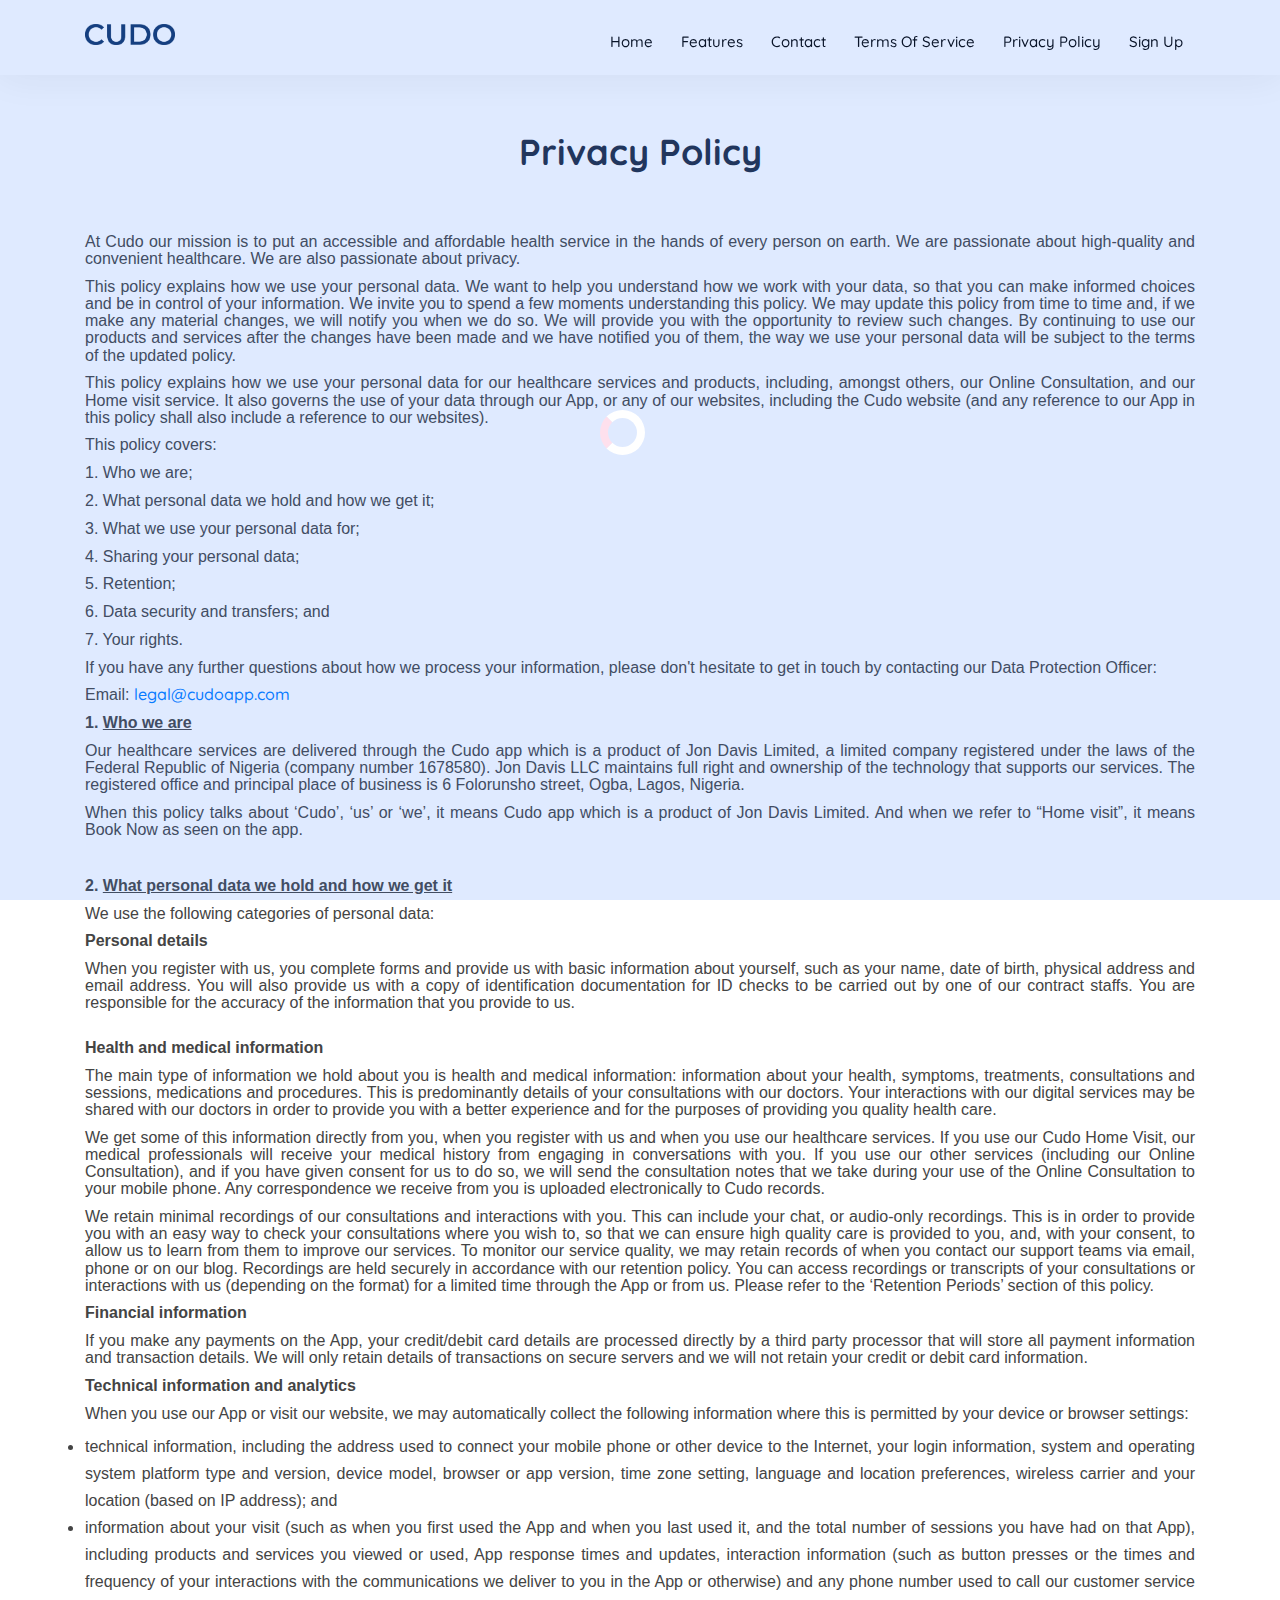
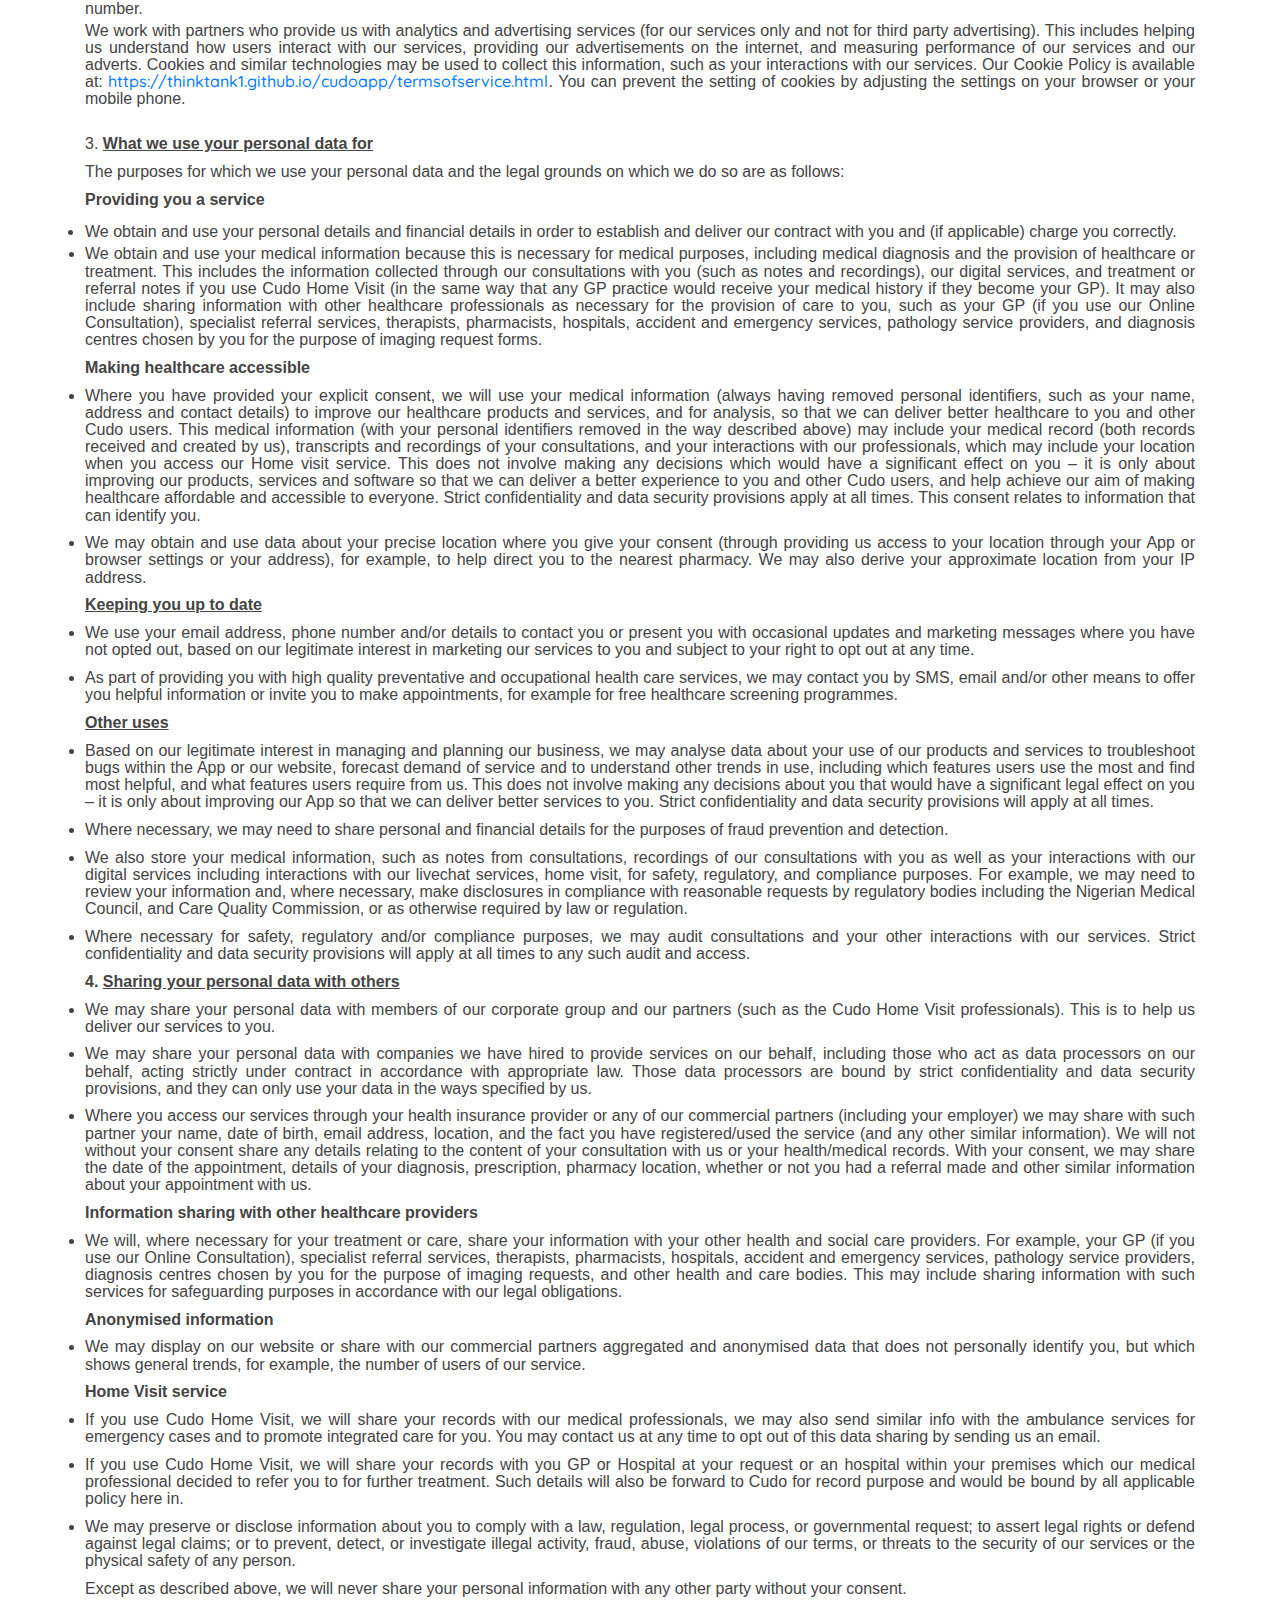
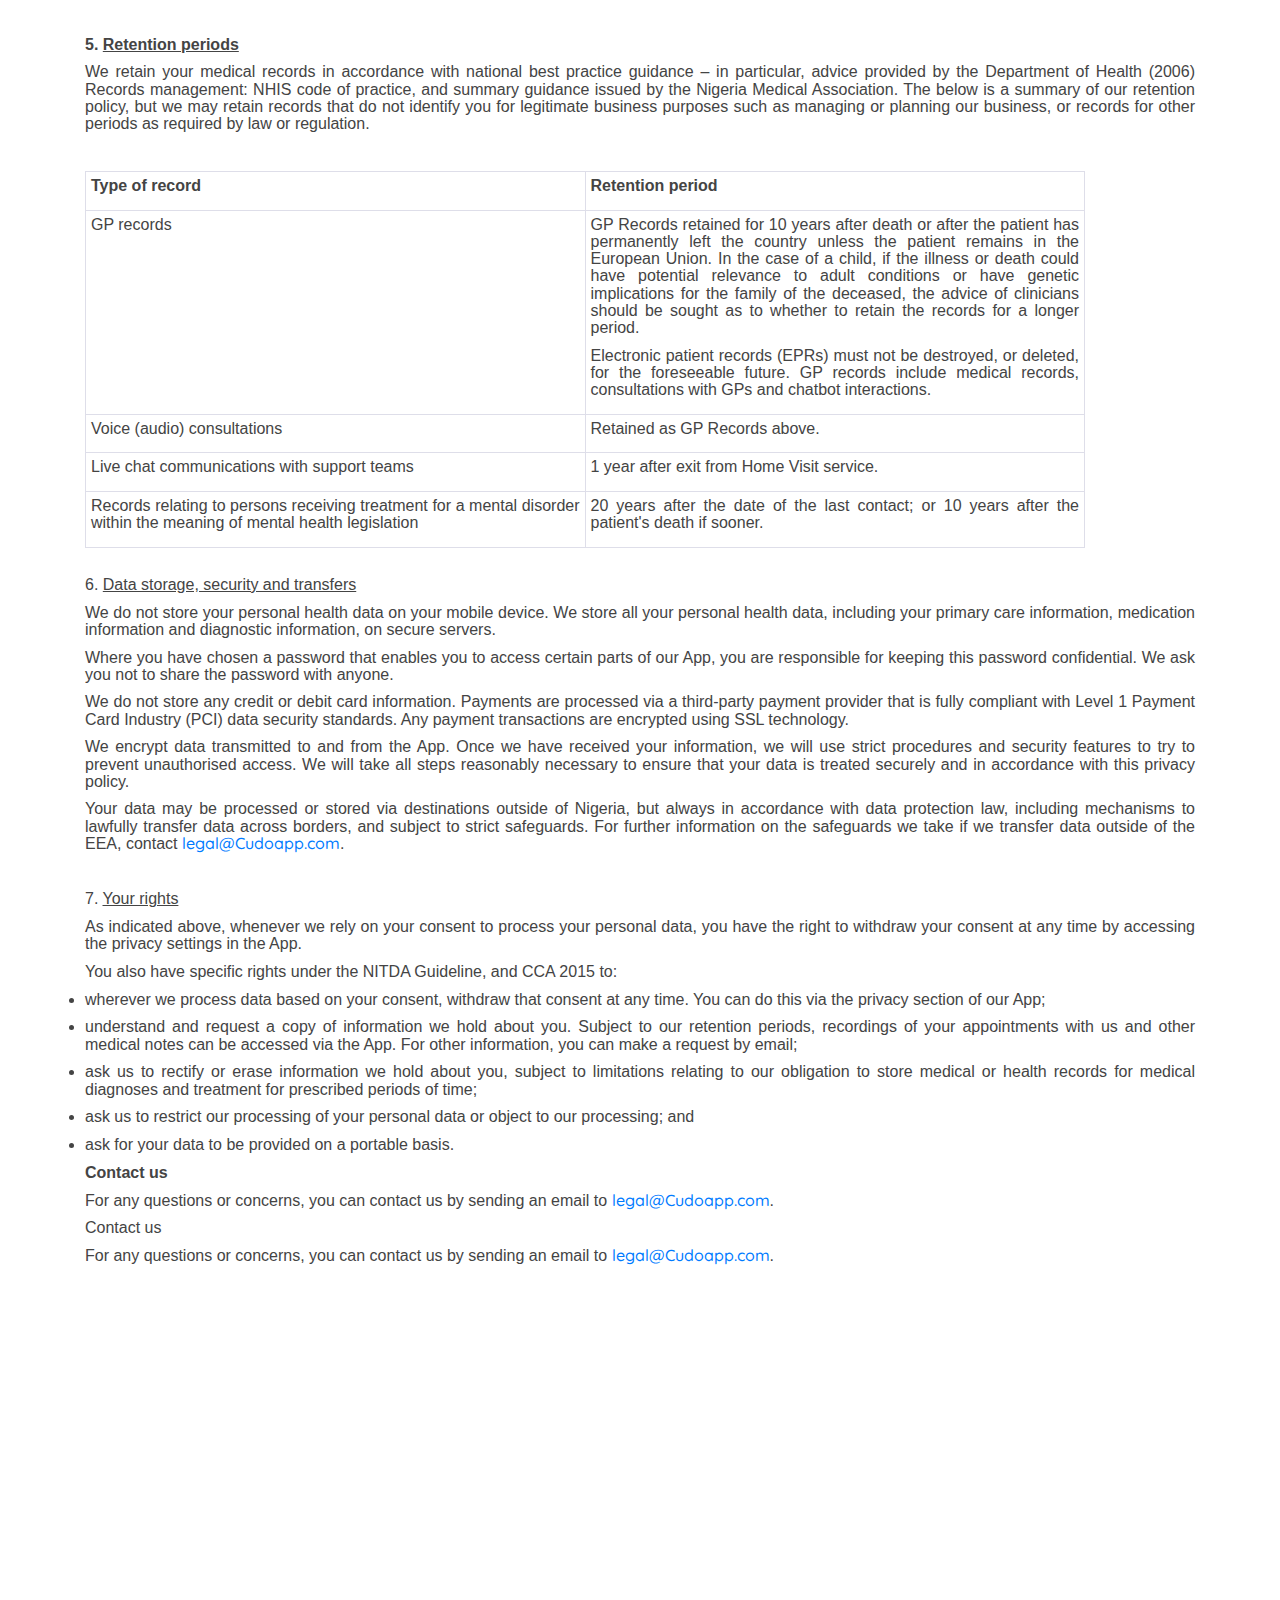
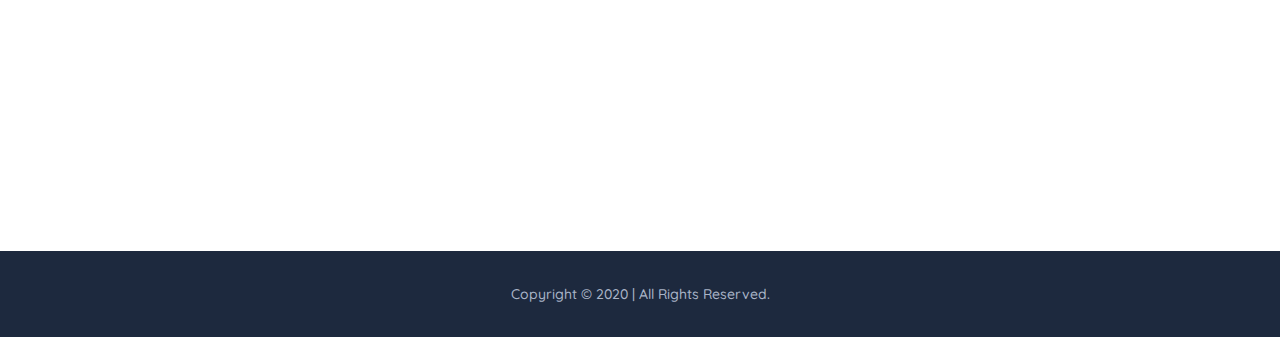
==== commit 46af5726: "Add files via upload" ====
--- a/privacy-policy.html
+++ b/privacy-policy.html
@@ -73,9 +73,10 @@
                 <li><a href="index.html#home">Home</a></li>
                 <li><a href="index.html#features">Features</a></li>
                 <li><a href="index.html#contact">Contact</a></li>
-                <li><a href="signup.html">Sign up</a></li>
+		<li><a href="termsofservice.html">Terms of service</a></li>
                 <li><a href="privacy-policy.html">Privacy policy</a></li>
-                <li><a href="termsofservice.html">Terms of service</a></li>
+		<li><a href="signup.html">Sign up</a></li>
+                
               </ul>
             </nav>
             <div id="mobile_menu"></div>
@@ -89,12 +90,170 @@
   </div>
   <!-- END NAVBAR -->
 
-  <!-- START CONTACT -->
+  <!-- START PRIVACY POLICY-->
   <div id="contact" class="contact_us signup-contact">
     <div class="container">
       <div class="section-title text-center">
         <h1>Privacy Policy</h1>
       </div>
+<p style="margin: 0cm 0cm 8pt; line-height: 107%; font-size: 15px; font-family: Calibri, sans-serif; text-align: justify;"><span style="font-size: 16px; line-height: 107%; font-family: Calibri, sans-serif;">At Cudo our mission is to put an accessible and affordable health service in the hands of every person on earth. We are passionate about high-quality and convenient healthcare. We are also passionate about privacy.</span></p>
+<p style="margin: 0cm 0cm 8pt; line-height: 107%; font-size: 15px; font-family: Calibri, sans-serif; text-align: justify;"><span style="font-size: 16px;"><span style="font-family: Calibri, sans-serif;"><span style="line-height: 107%;">This policy explains how we use your personal data. We want to help you understand how we work with your data, so that you can make informed choices and be in control of your information. We invite you to spend a few moments understanding this policy. We may update this policy from time to time and, if we make any material changes, we will notify you when we do so. We will provide you with the opportunity to review such changes. By continuing to use our products and services after the changes have been made and we have notified you of them, the way we use your personal data will be subject to the terms of the updated policy.</span></span></span></p>
+<p style="margin: 0cm 0cm 8pt; line-height: 107%; font-size: 15px; font-family: Calibri, sans-serif; text-align: justify;"><span style="font-size: 16px;"><span style="font-family: Calibri, sans-serif;"><span style="line-height: 107%;">This policy explains how we use your personal data for our healthcare services and products, including, amongst others, our Online Consultation, and our Home visit service. It also governs the use of your data through our App, or any of our websites, including the Cudo website (and any reference to our App in this policy shall also include a reference to our websites).</span></span></span></p>
+<p style="margin: 0cm 0cm 8pt; line-height: 107%; font-size: 15px; font-family: Calibri, sans-serif; text-align: justify;"><span style="font-size: 16px;"><span style="font-family: Calibri, sans-serif;"><span style="line-height: 107%;">This policy covers:</span></span></span></p>
+<p style="margin: 0cm 0cm 8pt; line-height: 107%; font-size: 15px; font-family: Calibri, sans-serif; text-align: justify;"><span style="font-size: 16px;"><span style="font-family: Calibri, sans-serif;"><span style="line-height: 107%;">1. Who we are;</span></span></span></p>
+<p style="margin: 0cm 0cm 8pt; line-height: 107%; font-size: 15px; font-family: Calibri, sans-serif; text-align: justify;"><span style="font-size: 16px;"><span style="font-family: Calibri, sans-serif;"><span style="line-height: 107%;">2. What personal data we hold and how we get it;</span></span></span></p>
+<p style="margin: 0cm 0cm 8pt; line-height: 107%; font-size: 15px; font-family: Calibri, sans-serif; text-align: justify;"><span style="font-size: 16px;"><span style="font-family: Calibri, sans-serif;"><span style="line-height: 107%;">3. What we use your personal data for;</span></span></span></p>
+<p style="margin: 0cm 0cm 8pt; line-height: 107%; font-size: 15px; font-family: Calibri, sans-serif; text-align: justify;"><span style="font-size: 16px;"><span style="font-family: Calibri, sans-serif;"><span style="line-height: 107%;">4. Sharing your personal data;</span></span></span></p>
+<p style="margin: 0cm 0cm 8pt; line-height: 107%; font-size: 15px; font-family: Calibri, sans-serif; text-align: justify;"><span style="font-size: 16px;"><span style="font-family: Calibri, sans-serif;"><span style="line-height: 107%;">5. Retention;</span></span></span></p>
+<p style="margin: 0cm 0cm 8pt; line-height: 107%; font-size: 15px; font-family: Calibri, sans-serif; text-align: justify;"><span style="font-size: 16px;"><span style="font-family: Calibri, sans-serif;"><span style="line-height: 107%;">6. Data security and transfers; and</span></span></span></p>
+<p style="margin: 0cm 0cm 8pt; line-height: 107%; font-size: 15px; font-family: Calibri, sans-serif; text-align: justify;"><span style="font-size: 16px;"><span style="font-family: Calibri, sans-serif;"><span style="line-height: 107%;">7. Your rights.</span></span></span></p>
+<p style="margin: 0cm 0cm 8pt; line-height: 107%; font-size: 15px; font-family: Calibri, sans-serif; text-align: justify;"><span style="font-size: 16px;"><span style="font-family: Calibri, sans-serif;"><span style="line-height: 107%;">If you have any further questions about how we process your information, please don&#39;t hesitate to get in touch by contacting our Data Protection Officer:</span></span></span></p>
+<p style="margin: 0cm 0cm 8pt; line-height: 107%; font-size: 15px; font-family: Calibri, sans-serif; text-align: justify;"><span style="font-size: 16px;"><span style="font-family: Calibri, sans-serif;"><span style="line-height: 107%;">Email: <a href="mailto:legal@cudoapp.com">legal@cudoapp.com</a></span></span></span></p>
+<p style="margin: 0cm 0cm 8pt; line-height: 107%; font-size: 15px; font-family: Calibri, sans-serif; text-align: justify;"><span style="font-size: 16px;"><span style="font-family: Calibri, sans-serif;"><strong><span style="line-height: 107%;">1. <u>Who we are</u></span></strong></span></span></p>
+<p style="margin: 0cm 0cm 8pt; line-height: 107%; font-size: 15px; font-family: Calibri, sans-serif; text-align: justify;"><span style="font-size: 16px;"><span style="font-family: Calibri, sans-serif;"><span style="line-height: 107%;">Our healthcare services are delivered through the Cudo app which is a product of Jon Davis Limited, a limited company registered under the laws of the Federal Republic of Nigeria (company number 1678580). Jon Davis LLC maintains full right and ownership of the technology that supports our services. The registered office and principal place of business is 6 Folorunsho street, Ogba, Lagos, Nigeria.</span></span></span></p>
+<p style="margin: 0cm 0cm 8pt; line-height: 107%; font-size: 15px; font-family: Calibri, sans-serif; text-align: justify;"><span style="font-size: 16px;"><span style="font-family: Calibri, sans-serif;"><span style="line-height: 107%;">When this policy talks about &lsquo;Cudo&rsquo;, &lsquo;us&rsquo; or &lsquo;we&rsquo;, it means Cudo app which is a product of Jon Davis Limited. And when we refer to &ldquo;Home visit&rdquo;, it means Book Now as seen on the app.</span></span></span></p>
+<p style="margin: 0cm 0cm 8pt; line-height: 107%; font-size: 15px; font-family: Calibri, sans-serif; text-align: justify;"><span style="font-size: 16px;"><span style="font-family: Calibri, sans-serif;"><span style="line-height: 107%;">&nbsp;</span></span></span></p>
+<p style="margin: 0cm 0cm 8pt; line-height: 107%; font-size: 15px; font-family: Calibri, sans-serif; text-align: justify;"><span style="font-size: 16px;"><span style="font-family: Calibri, sans-serif;"><strong><span style="line-height: 107%;">2. <u>What personal data we hold and how we get it</u></span></strong></span></span></p>
+<p style="margin: 0cm 0cm 8pt; line-height: 107%; font-size: 15px; font-family: Calibri, sans-serif; text-align: justify;"><span style="font-size: 16px;"><span style="font-family: Calibri, sans-serif;"><span style="line-height: 107%;">We use the following categories of personal data:</span></span></span></p>
+<p style="margin: 0cm 0cm 8pt; line-height: 107%; font-size: 15px; font-family: Calibri, sans-serif; text-align: justify;"><span style="font-size: 16px;"><span style="font-family: Calibri, sans-serif;"><strong><span style="line-height: 107%;">Personal details</span></strong></span></span></p>
+<p style="margin: 0cm 0cm 8pt; line-height: 107%; font-size: 15px; font-family: Calibri, sans-serif; text-align: justify;"><span style="font-size: 16px;"><span style="font-family: Calibri, sans-serif;"><span style="line-height: 107%;">When you register with us, you complete forms and provide us with basic information about yourself, such as your name, date of birth, physical address and email address. You will also provide us with a copy of identification documentation for ID checks to be carried out by one of our contract staffs. You are responsible for the accuracy of the information that you provide to us.<br>&nbsp;</span></span></span></p>
+<p style="margin: 0cm 0cm 8pt; line-height: 107%; font-size: 15px; font-family: Calibri, sans-serif; text-align: justify;"><span style="font-size: 16px;"><span style="font-family: Calibri, sans-serif;"><strong><span style="line-height: 107%;">Health and medical information</span></strong></span></span></p>
+<p style="margin: 0cm 0cm 8pt; line-height: 107%; font-size: 15px; font-family: Calibri, sans-serif; text-align: justify;"><span style="font-size: 16px;"><span style="font-family: Calibri, sans-serif;"><span style="line-height: 107%;">The main type of information we hold about you is health and medical information: information about your health, symptoms, treatments, consultations and sessions, medications and procedures. This is predominantly details of your consultations with our doctors. Your interactions with our digital services may be shared with our doctors in order to provide you with a better experience and for the purposes of providing you quality health care.</span></span></span></p>
+<p style="margin: 0cm 0cm 8pt; line-height: 107%; font-size: 15px; font-family: Calibri, sans-serif; text-align: justify;"><span style="font-size: 16px;"><span style="font-family: Calibri, sans-serif;"><span style="line-height: 107%;">We get some of this information directly from you, when you register with us and when you use our healthcare services. If you use our Cudo Home Visit, our medical professionals will receive your medical history from engaging in conversations with you. If you use our other services (including our Online Consultation), and if you have given consent for us to do so, we will send the consultation notes that we take during your use of the Online Consultation to your mobile phone. Any correspondence we receive from you is uploaded electronically to Cudo records.</span></span></span></p>
+<p style="margin: 0cm 0cm 8pt; line-height: 107%; font-size: 15px; font-family: Calibri, sans-serif; text-align: justify;"><span style="font-size: 16px;"><span style="font-family: Calibri, sans-serif;"><span style="line-height: 107%;">We retain minimal recordings of our consultations and interactions with you. This can include your chat, or audio-only recordings. This is in order to provide you with an easy way to check your consultations where you wish to, so that we can ensure high quality care is provided to you, and, with your consent, to allow us to learn from them to improve our services. To monitor our service quality, we may retain records of when you contact our support teams via email, phone or on our blog. Recordings are held securely in accordance with our retention policy. You can access recordings or transcripts of your consultations or interactions with us (depending on the format) for a limited time through the App or from us. Please refer to the &lsquo;Retention Periods&rsquo; section of this policy.</span></span></span></p>
+<p style="margin: 0cm 0cm 8pt; line-height: 107%; font-size: 15px; font-family: Calibri, sans-serif; text-align: justify;"><span style="font-size: 16px;"><span style="font-family: Calibri, sans-serif;"><strong><span style="line-height: 107%;">Financial information</span></strong></span></span></p>
+<p style="margin: 0cm 0cm 8pt; line-height: 107%; font-size: 15px; font-family: Calibri, sans-serif; text-align: justify;"><span style="font-size: 16px;"><span style="font-family: Calibri, sans-serif;"><span style="line-height: 107%;">If you make any payments on the App, your credit/debit card details are processed directly by a third party processor that will store all payment information and transaction details. We will only retain details of transactions on secure servers and we will not retain your credit or debit card information.</span></span></span></p>
+<p style="margin: 0cm 0cm 8pt; line-height: 107%; font-size: 15px; font-family: Calibri, sans-serif; text-align: justify;"><span style="font-size: 16px;"><span style="font-family: Calibri, sans-serif;"><strong><span style="line-height: 107%;">Technical information and analytics</span></strong></span></span></p>
+<p style="margin: 0cm 0cm 8pt; line-height: 107%; font-size: 15px; font-family: Calibri, sans-serif; text-align: justify;"><span style="font-size: 16px;"><span style="font-family: Calibri, sans-serif;"><span style="line-height: 107%;">When you use our App or visit our website, we may automatically collect the following information where this is permitted by your device or browser settings:</span></span></span></p>
+<ul>
+    <li style="text-align: justify;"><span style="font-size: 16px;"><span style="font-family: Calibri, sans-serif;"><span style="line-height: 107%;">technical information, including the address used to connect your mobile phone or other device to the Internet, your login information, system and operating system platform type and version, device model, browser or app version, time zone setting, language and location preferences, wireless carrier and your location (based on IP address); and</span></span></span></li>
+    <li style="text-align: justify;"><span style="font-size: 16px;"><span style="font-family: Calibri, sans-serif;"><span style="line-height: 107%;">information about your visit (such as when you first used the App and when you last used it, and the total number of sessions you have had on that App), including products and services you viewed or used, App response times and updates, interaction information (such as button presses or the times and frequency of your interactions with the communications we deliver to you in the App or otherwise) and any phone number used to call our customer service number.</span></span></span></li>
+</ul>
+<p style="margin: 0cm 0cm 8pt; line-height: 107%; font-size: 15px; font-family: Calibri, sans-serif; text-align: justify;"><span style="font-size: 16px;"><span style="font-family: Calibri, sans-serif;"><span style="line-height: 107%;">We work with partners who provide us with analytics and advertising services (for our services only and not for third party advertising). This includes helping us understand how users interact with our services, providing our advertisements on the internet, and measuring performance of our services and our adverts. Cookies and similar technologies may be used to collect this information, such as your interactions with our services. Our Cookie Policy is available at: <a href="https://thinktank1.github.io/cudoapp/termsofservice.html">https://thinktank1.github.io/cudoapp/termsofservice.html</a>. You can prevent the setting of cookies by adjusting the settings on your browser or your mobile phone.</span></span></span></p>
+<p style="margin: 0cm 0cm 8pt; line-height: 107%; font-size: 15px; font-family: Calibri, sans-serif; text-align: justify;"><span style="font-size: 16px;"><span style="font-family: Calibri, sans-serif;"><strong><u><span style="line-height: 107%;"><br></span></u></strong><span style="line-height: 107%;">3. <strong><u>What we use your personal data for</u></strong></span></span></span></p>
+<p style="margin: 0cm 0cm 8pt; line-height: 107%; font-size: 15px; font-family: Calibri, sans-serif; text-align: justify;"><span style="font-size: 16px;"><span style="font-family: Calibri, sans-serif;"><span style="line-height: 107%;">The purposes for which we use your personal data and the legal grounds on which we do so are as follows:</span></span></span></p>
+<p style="margin: 0cm 0cm 8pt; line-height: 107%; font-size: 15px; font-family: Calibri, sans-serif; text-align: justify;"><span style="font-size: 16px;"><span style="font-family: Calibri, sans-serif;"><strong><span style="line-height: 107%;">Providing you a service</span></strong></span></span></p>
+<ul style="list-style-type: disc;">
+    <li style="text-align: justify;"><span style="font-size: 16px;"><span style="font-family: Calibri, sans-serif;"><span style="line-height: 107%;">We obtain and use your personal details and financial details in order to establish and deliver our contract with you and (if applicable) charge you correctly.</span></span></span></li>
+    <li style="margin: 0cm 0cm 8pt; line-height: 107%; font-size: 15px; font-family: Calibri, sans-serif; text-align: justify;"><span style="font-size: 16px;"><span style="font-family: Calibri, sans-serif;"><span style="line-height: 107%;">We obtain and use your medical information because this is necessary for medical purposes, including medical diagnosis and the provision of healthcare or treatment. This includes the information collected through our consultations with you (such as notes and recordings), our digital services, and treatment or referral notes if you use Cudo Home Visit (in the same way that any GP practice would receive your medical history if they become your GP). It may also include sharing information with other healthcare professionals as necessary for the provision of care to you, such as your GP (if you use our Online Consultation), specialist referral services, therapists, pharmacists, hospitals, accident and emergency services, pathology service providers, and diagnosis centres chosen by you for the purpose of imaging request forms.</span></span></span></li>
+</ul>
+<p style="margin: 0cm 0cm 8pt; line-height: 107%; font-size: 15px; font-family: Calibri, sans-serif; text-align: justify;"><span style="font-size: 16px;"><span style="font-family: Calibri, sans-serif;"><strong><span style="line-height: 107%;">Making healthcare accessible</span></strong></span></span></p>
+<ul style="margin-bottom:0cm;margin-top:0cm;" type="disc">
+    <li style="margin: 0cm 0cm 8pt; line-height: 107%; font-size: 15px; font-family: Calibri, sans-serif; text-align: justify;"><span style="font-size: 16px;"><span style="font-family: Calibri, sans-serif;"><span style="line-height: 107%;">Where you have provided your explicit consent, we will use your medical information (always having removed personal identifiers, such as your name, address and contact details) to improve our healthcare products and services, and for analysis, so that we can deliver better healthcare to you and other Cudo users. This medical information (with your personal identifiers removed in the way described above) may include your medical record (both records received and created by us), transcripts and recordings of your consultations, and your interactions with our professionals, which may include your location when you access our Home visit service. This does not involve making any decisions which would have a significant effect on you &ndash; it is only about improving our products, services and software so that we can deliver a better experience to you and other Cudo users, and help achieve our aim of making healthcare affordable and accessible to everyone. Strict confidentiality and data security provisions apply at all times. This consent relates to information that can identify you.</span></span></span></li>
+    <li style="margin: 0cm 0cm 8pt; line-height: 107%; font-size: 15px; font-family: Calibri, sans-serif; text-align: justify;"><span style="font-size: 16px;"><span style="font-family: Calibri, sans-serif;"><span style="line-height: 107%;">We may obtain and use data about your precise location where you give your consent (through providing us access to your location through your App or browser settings or your address), for example, to help direct you to the nearest pharmacy. We may also derive your approximate location from your IP address.</span></span></span></li>
+</ul>
+<p style="margin: 0cm 0cm 8pt; line-height: 107%; font-size: 15px; font-family: Calibri, sans-serif; text-align: justify;"><span style="font-size: 16px;"><span style="font-family: Calibri, sans-serif;"><strong><u><span style="line-height: 107%;">Keeping you up to date</span></u></strong></span></span></p>
+<ul style="margin-bottom:0cm;margin-top:0cm;" type="disc">
+    <li style="margin: 0cm 0cm 8pt; line-height: 107%; font-size: 15px; font-family: Calibri, sans-serif; text-align: justify;"><span style="font-size: 16px;"><span style="font-family: Calibri, sans-serif;"><span style="line-height: 107%;">We use your email address, phone number and/or details to contact you or present you with occasional updates and marketing messages where you have not opted out, based on our legitimate interest in marketing our services to you and subject to your right to opt out at any time.</span></span></span></li>
+    <li style="margin: 0cm 0cm 8pt; line-height: 107%; font-size: 15px; font-family: Calibri, sans-serif; text-align: justify;"><span style="font-size: 16px;"><span style="font-family: Calibri, sans-serif;"><span style="line-height: 107%;">As part of providing you with high quality preventative and occupational health care services, we may contact you by SMS, email and/or other means to offer you helpful information or invite you to make appointments, for example for free healthcare screening programmes.</span></span></span></li>
+</ul>
+<p style="margin: 0cm 0cm 8pt; line-height: 107%; font-size: 15px; font-family: Calibri, sans-serif; text-align: justify;"><span style="font-size: 16px;"><span style="font-family: Calibri, sans-serif;"><strong><u><span style="line-height: 107%;">Other uses</span></u></strong></span></span></p>
+<ul style="margin-bottom:0cm;margin-top:0cm;" type="disc">
+    <li style="margin: 0cm 0cm 8pt; line-height: 107%; font-size: 15px; font-family: Calibri, sans-serif; text-align: justify;"><span style="font-size: 16px;"><span style="font-family: Calibri, sans-serif;"><span style="line-height: 107%;">Based on our legitimate interest in managing and planning our business, we may analyse data about your use of our products and services to troubleshoot bugs within the App or our website, forecast demand of service and to understand other trends in use, including which features users use the most and find most helpful, and what features users require from us. This does not involve making any decisions about you that would have a significant legal effect on you &ndash; it is only about improving our App so that we can deliver better services to you. Strict confidentiality and data security provisions will apply at all times.</span></span></span></li>
+    <li style="margin: 0cm 0cm 8pt; line-height: 107%; font-size: 15px; font-family: Calibri, sans-serif; text-align: justify;"><span style="font-size: 16px;"><span style="font-family: Calibri, sans-serif;"><span style="line-height: 107%;">Where necessary, we may need to share personal and financial details for the purposes of fraud prevention and detection.</span></span></span></li>
+    <li style="margin: 0cm 0cm 8pt; line-height: 107%; font-size: 15px; font-family: Calibri, sans-serif; text-align: justify;"><span style="font-size: 16px;"><span style="font-family: Calibri, sans-serif;"><span style="line-height: 107%;">We also store your medical information, such as notes from consultations, recordings of our consultations with you as well as your interactions with our digital services including interactions with our livechat services, home visit, for safety, regulatory, and compliance purposes. For example, we may need to review your information and, where necessary, make disclosures in compliance with reasonable requests by regulatory bodies including the Nigerian Medical Council, and Care Quality Commission, or as otherwise required by law or regulation.</span></span></span></li>
+    <li style="margin: 0cm 0cm 8pt; line-height: 107%; font-size: 15px; font-family: Calibri, sans-serif; text-align: justify;"><span style="font-size: 16px;"><span style="font-family: Calibri, sans-serif;"><span style="line-height: 107%;">Where necessary for safety, regulatory and/or compliance purposes, we may audit consultations and your other interactions with our services. Strict confidentiality and data security provisions will apply at all times to any such audit and access.</span></span></span></li>
+</ul>
+<p style="margin: 0cm 0cm 8pt; line-height: 107%; font-size: 15px; font-family: Calibri, sans-serif; text-align: justify;"><span style="font-size: 16px;"><span style="font-family: Calibri, sans-serif;"><strong><span style="line-height: 107%;">4. <u>Sharing your personal data with others</u></span></strong></span></span></p>
+<ul style="margin-bottom:0cm;margin-top:0cm;" type="disc">
+    <li style="margin: 0cm 0cm 8pt; line-height: 107%; font-size: 15px; font-family: Calibri, sans-serif; text-align: justify;"><span style="font-size: 16px;"><span style="font-family: Calibri, sans-serif;"><span style="line-height: 107%;">We may share your personal data with members of our corporate group and our partners (such as the Cudo Home Visit professionals). This is to help us deliver our services to you.</span></span></span></li>
+    <li style="margin: 0cm 0cm 8pt; line-height: 107%; font-size: 15px; font-family: Calibri, sans-serif; text-align: justify;"><span style="font-size: 16px;"><span style="font-family: Calibri, sans-serif;"><span style="line-height: 107%;">We may share your personal data with companies we have hired to provide services on our behalf, including those who act as data processors on our behalf, acting strictly under contract in accordance with appropriate law. Those data processors are bound by strict confidentiality and data security provisions, and they can only use your data in the ways specified by us.</span></span></span></li>
+    <li style="margin: 0cm 0cm 8pt; line-height: 107%; font-size: 15px; font-family: Calibri, sans-serif; text-align: justify;"><span style="font-size: 16px;"><span style="font-family: Calibri, sans-serif;"><span style="line-height: 107%;">Where you access our services through your health insurance provider or any of our commercial partners (including your employer) we may share with such partner your name, date of birth, email address, location, and the fact you have registered/used the service (and any other similar information). We will not without your consent share any details relating to the content of your consultation with us or your health/medical records. With your consent, we may share the date of the appointment, details of your diagnosis, prescription, pharmacy location, whether or not you had a referral made and other similar information about your appointment with us.</span></span></span></li>
+</ul>
+<p style="margin: 0cm 0cm 8pt; line-height: 107%; font-size: 15px; font-family: Calibri, sans-serif; text-align: justify;"><span style="font-size: 16px;"><span style="font-family: Calibri, sans-serif;"><strong><span style="line-height: 107%;">Information sharing with other healthcare providers</span></strong></span></span></p>
+<ul style="margin-bottom:0cm;margin-top:0cm;" type="disc">
+    <li style="margin: 0cm 0cm 8pt; line-height: 107%; font-size: 15px; font-family: Calibri, sans-serif; text-align: justify;"><span style="font-size: 16px;"><span style="font-family: Calibri, sans-serif;"><span style="line-height: 107%;">We will, where necessary for your treatment or care, share your information with your other health and social care providers. For example, your GP (if you use our Online Consultation), specialist referral services, therapists, pharmacists, hospitals, accident and emergency services, pathology service providers, diagnosis centres chosen by you for the purpose of imaging requests, and other health and care bodies. This may include sharing information with such services for safeguarding purposes in accordance with our legal obligations.</span></span></span></li>
+</ul>
+<p style="margin: 0cm 0cm 8pt; line-height: 107%; font-size: 15px; font-family: Calibri, sans-serif; text-align: justify;"><span style="font-size: 16px;"><span style="font-family: Calibri, sans-serif;"><strong><span style="line-height: 107%;">Anonymised information</span></strong></span></span></p>
+<ul style="margin-bottom:0cm;margin-top:0cm;" type="disc">
+    <li style="margin: 0cm 0cm 8pt; line-height: 107%; font-size: 15px; font-family: Calibri, sans-serif; text-align: justify;"><span style="font-size: 16px;"><span style="font-family: Calibri, sans-serif;"><span style="line-height: 107%;">We may display on our website or share with our commercial partners aggregated and anonymised data that does not personally identify you, but which shows general trends, for example, the number of users of our service.</span></span></span></li>
+</ul>
+<p style="margin: 0cm 0cm 8pt; line-height: 107%; font-size: 15px; font-family: Calibri, sans-serif; text-align: justify;"><span style="font-size: 16px;"><span style="font-family: Calibri, sans-serif;"><strong><span style="line-height: 107%;">Home Visit service</span></strong></span></span></p>
+<ul style="margin-bottom:0cm;margin-top:0cm;" type="disc">
+    <li style="margin: 0cm 0cm 8pt; line-height: 107%; font-size: 15px; font-family: Calibri, sans-serif; text-align: justify;"><span style="font-size: 16px;"><span style="font-family: Calibri, sans-serif;"><span style="line-height: 107%;">If you use Cudo Home Visit, we will share your records with our medical professionals, we may also send similar info with the ambulance services for emergency cases and to promote integrated care for you. You may contact us at any time to opt out of this data sharing by sending us an email.</span></span></span></li>
+    <li style="margin: 0cm 0cm 8pt; line-height: 107%; font-size: 15px; font-family: Calibri, sans-serif; text-align: justify;"><span style="font-size: 16px;"><span style="font-family: Calibri, sans-serif;"><span style="line-height: 107%;">If you use Cudo Home Visit, we will share your records with you GP or Hospital at your request or an hospital within your premises which our medical professional decided to refer you to for further treatment. Such details will also be forward to Cudo for record purpose and would be bound by all applicable policy here in.</span></span></span></li>
+    <li style="margin: 0cm 0cm 8pt; line-height: 107%; font-size: 15px; font-family: Calibri, sans-serif; text-align: justify;"><span style="font-size: 16px;"><span style="font-family: Calibri, sans-serif;"><span style="line-height: 107%;">We may preserve or disclose information about you to comply with a law, regulation, legal process, or governmental request; to assert legal rights or defend against legal claims; or to prevent, detect, or investigate illegal activity, fraud, abuse, violations of our terms, or threats to the security of our services or the physical safety of any person.</span></span></span></li>
+</ul>
+<p style="margin: 0cm 0cm 8pt; line-height: 107%; font-size: 15px; font-family: Calibri, sans-serif; text-align: justify;"><span style="font-size: 16px;"><span style="font-family: Calibri, sans-serif;"><span style="line-height: 107%;">Except as described above, we will never share your personal information with any other party without your consent.</span></span></span></p>
+<p style="margin: 0cm 0cm 8pt; line-height: 107%; font-size: 15px; font-family: Calibri, sans-serif; text-align: justify;"><span style="font-size: 16px;"><span style="font-family: Calibri, sans-serif;"><span style="line-height: 107%;">&nbsp;</span></span></span></p>
+<p style="margin: 0cm 0cm 8pt; line-height: 107%; font-size: 15px; font-family: Calibri, sans-serif; text-align: justify;"><span style="font-size: 16px;"><span style="font-family: Calibri, sans-serif;"><strong><span style="line-height: 107%;">5. <u>Retention periods</u></span></strong></span></span></p>
+<p style="margin: 0cm 0cm 8pt; line-height: 107%; font-size: 15px; font-family: Calibri, sans-serif; text-align: justify;"><span style="font-size: 16px;"><span style="font-family: Calibri, sans-serif;"><span style="line-height: 107%;">We retain your medical records in accordance with national best practice guidance &ndash; in particular, advice provided by the Department of Health (2006) Records management: NHIS code of practice, and summary guidance issued by the Nigeria Medical Association. The below is a summary of our retention policy, but we may retain records that do not identify you for legitimate business purposes such as managing or planning our business, or records for other periods as required by law or regulation.</span></span></span></p>
+<table style="border: none;width:750.0pt;border-collapse:collapse;">
+    <tbody>
+        <tr>
+            <td style="padding:0cm 0cm 0cm 0cm;">
+                <div style="text-align: justify;"><span style="font-size: 16px;"><span style="font-family: Calibri, sans-serif;"><br></span></span></div>
+            </td>
+            <td style="border:none;border-bottom:solid #DEDEE9 1.0pt;">
+                <p style="margin: 0cm 0cm 8pt; line-height: 107%; font-size: 15px; font-family: Calibri, sans-serif; text-align: justify;"><span style="font-size: 16px;"><span style="font-family: Calibri, sans-serif;">&nbsp;</span></span></p>
+            </td>
+        </tr>
+        <tr>
+            <td style="width: 375pt;border: 1pt solid rgb(222, 222, 233);padding: 3.75pt;vertical-align: top;">
+                <p style="margin: 0cm 0cm 8pt; line-height: 107%; font-size: 15px; font-family: Calibri, sans-serif; text-align: justify;"><span style="font-size: 16px;"><span style="font-family: Calibri, sans-serif;"><strong><span style="line-height: 107%;">Type of record</span></strong></span></span></p>
+            </td>
+            <td style="width: 375pt;border-top: none;border-left: none;border-bottom: 1pt solid rgb(222, 222, 233);border-right: 1pt solid rgb(222, 222, 233);padding: 3.75pt;vertical-align: top;">
+                <p style="margin: 0cm 0cm 8pt; line-height: 107%; font-size: 15px; font-family: Calibri, sans-serif; text-align: justify;"><span style="font-size: 16px;"><span style="font-family: Calibri, sans-serif;"><strong><span style="line-height: 107%;">Retention period</span></strong></span></span></p>
+            </td>
+        </tr>
+        <tr>
+            <td style="width: 375pt;border-right: 1pt solid rgb(222, 222, 233);border-bottom: 1pt solid rgb(222, 222, 233);border-left: 1pt solid rgb(222, 222, 233);border-image: initial;border-top: none;padding: 3.75pt;vertical-align: top;">
+                <p style="margin: 0cm 0cm 8pt; line-height: 107%; font-size: 15px; font-family: Calibri, sans-serif; text-align: justify;"><span style="font-size: 16px;"><span style="font-family: Calibri, sans-serif;"><span style="line-height: 107%;">GP records</span></span></span></p>
+            </td>
+            <td style="width: 375pt;border-top: none;border-left: none;border-bottom: 1pt solid rgb(222, 222, 233);border-right: 1pt solid rgb(222, 222, 233);padding: 3.75pt;vertical-align: top;">
+                <p style="margin: 0cm 0cm 8pt; line-height: 107%; font-size: 15px; font-family: Calibri, sans-serif; text-align: justify;"><span style="font-size: 16px;"><span style="font-family: Calibri, sans-serif;"><span style="line-height: 107%;">GP Records retained for 10 years after death or after the patient has permanently left the country unless the patient remains in the European Union. In the case of a child, if the illness or death could have potential relevance to adult conditions or have genetic implications for the family of the deceased, the advice of clinicians should be sought as to whether to retain the records for a longer period.</span></span></span></p>
+                <p style="margin: 0cm 0cm 8pt; line-height: 107%; font-size: 15px; font-family: Calibri, sans-serif; text-align: justify;"><span style="font-size: 16px;"><span style="font-family: Calibri, sans-serif;"><span style="line-height: 107%;">Electronic patient records (EPRs) must not be destroyed, or deleted, for the foreseeable future. GP records include medical records, consultations with GPs and chatbot interactions.</span></span></span></p>
+            </td>
+        </tr>
+        <tr>
+            <td style="width: 375pt;border-right: 1pt solid rgb(222, 222, 233);border-bottom: 1pt solid rgb(222, 222, 233);border-left: 1pt solid rgb(222, 222, 233);border-image: initial;border-top: none;padding: 3.75pt;height: 27.65pt;vertical-align: top;">
+                <p style="margin: 0cm 0cm 8pt; line-height: 107%; font-size: 15px; font-family: Calibri, sans-serif; text-align: justify;"><span style="font-size: 16px;"><span style="font-family: Calibri, sans-serif;"><span style="line-height: 107%;">Voice (audio) consultations</span></span></span></p>
+            </td>
+            <td style="width: 375pt;border-top: none;border-left: none;border-bottom: 1pt solid rgb(222, 222, 233);border-right: 1pt solid rgb(222, 222, 233);padding: 3.75pt;height: 27.65pt;vertical-align: top;">
+                <p style="margin: 0cm 0cm 8pt; line-height: 107%; font-size: 15px; font-family: Calibri, sans-serif; text-align: justify;"><span style="font-size: 16px;"><span style="font-family: Calibri, sans-serif;"><span style="line-height: 107%;">Retained as GP Records above.</span></span></span></p>
+            </td>
+        </tr>
+        <tr>
+            <td style="width: 375pt;border-right: 1pt solid rgb(222, 222, 233);border-bottom: 1pt solid rgb(222, 222, 233);border-left: 1pt solid rgb(222, 222, 233);border-image: initial;border-top: none;padding: 3.75pt;vertical-align: top;">
+                <p style="margin: 0cm 0cm 8pt; line-height: 107%; font-size: 15px; font-family: Calibri, sans-serif; text-align: justify;"><span style="font-size: 16px;"><span style="font-family: Calibri, sans-serif;"><span style="line-height: 107%;">Live chat communications with support teams</span></span></span></p>
+            </td>
+            <td style="width: 375pt;border-top: none;border-left: none;border-bottom: 1pt solid rgb(222, 222, 233);border-right: 1pt solid rgb(222, 222, 233);padding: 3.75pt;vertical-align: top;">
+                <p style="margin: 0cm 0cm 8pt; line-height: 107%; font-size: 15px; font-family: Calibri, sans-serif; text-align: justify;"><span style="font-size: 16px;"><span style="font-family: Calibri, sans-serif;"><span style="line-height: 107%;">1 year after exit from Home Visit service.</span></span></span></p>
+            </td>
+        </tr>
+        <tr>
+            <td style="width: 375pt;border-right: 1pt solid rgb(222, 222, 233);border-bottom: 1pt solid rgb(222, 222, 233);border-left: 1pt solid rgb(222, 222, 233);border-image: initial;border-top: none;padding: 3.75pt;vertical-align: top;">
+                <p style="margin: 0cm 0cm 8pt; line-height: 107%; font-size: 15px; font-family: Calibri, sans-serif; text-align: justify;"><span style="font-size: 16px;"><span style="font-family: Calibri, sans-serif;"><span style="line-height: 107%;">Records relating to persons receiving treatment for a mental disorder within the meaning of mental health legislation</span></span></span></p>
+            </td>
+            <td style="width: 375pt;border-top: none;border-left: none;border-bottom: 1pt solid rgb(222, 222, 233);border-right: 1pt solid rgb(222, 222, 233);padding: 3.75pt;vertical-align: top;">
+                <p style="margin: 0cm 0cm 8pt; line-height: 107%; font-size: 15px; font-family: Calibri, sans-serif; text-align: justify;"><span style="font-size: 16px;"><span style="font-family: Calibri, sans-serif;"><span style="line-height: 107%;">20 years after the date of the last contact; or 10 years after the patient&#39;s death if sooner.</span></span></span></p>
+            </td>
+        </tr>
+    </tbody>
+</table>
+<p style="margin: 0cm 0cm 8pt; line-height: 107%; font-size: 15px; font-family: Calibri, sans-serif; text-align: justify;"><span style="font-size: 16px;"><span style="font-family: Calibri, sans-serif;"><span style="line-height: 107%;">&nbsp;</span></span></span></p>
+<p style="margin: 0cm 0cm 8pt; line-height: 107%; font-size: 15px; font-family: Calibri, sans-serif; text-align: justify;"><span style="font-size: 16px;"><span style="font-family: Calibri, sans-serif;"><span style="line-height: 107%;">6. <u>Data storage, security and transfers</u></span></span></span></p>
+<p style="margin: 0cm 0cm 8pt; line-height: 107%; font-size: 15px; font-family: Calibri, sans-serif; text-align: justify;"><span style="font-size: 16px;"><span style="font-family: Calibri, sans-serif;"><span style="line-height: 107%;">We do not store your personal health data on your mobile device. We store all your personal health data, including your primary care information, medication information and diagnostic information, on secure servers.</span></span></span></p>
+<p style="margin: 0cm 0cm 8pt; line-height: 107%; font-size: 15px; font-family: Calibri, sans-serif; text-align: justify;"><span style="font-size: 16px;"><span style="font-family: Calibri, sans-serif;"><span style="line-height: 107%;">Where you have chosen a password that enables you to access certain parts of our App, you are responsible for keeping this password confidential. We ask you not to share the password with anyone.</span></span></span></p>
+<p style="margin: 0cm 0cm 8pt; line-height: 107%; font-size: 15px; font-family: Calibri, sans-serif; text-align: justify;"><span style="font-size: 16px;"><span style="font-family: Calibri, sans-serif;"><span style="line-height: 107%;">We do not store any credit or debit card information. Payments are processed via a third-party payment provider that is fully compliant with Level 1 Payment Card Industry (PCI) data security standards. Any payment transactions are encrypted using SSL technology.</span></span></span></p>
+<p style="margin: 0cm 0cm 8pt; line-height: 107%; font-size: 15px; font-family: Calibri, sans-serif; text-align: justify;"><span style="font-size: 16px;"><span style="font-family: Calibri, sans-serif;"><span style="line-height: 107%;">We encrypt data transmitted to and from the App. Once we have received your information, we will use strict procedures and security features to try to prevent unauthorised access. We will take all steps reasonably necessary to ensure that your data is treated securely and in accordance with this privacy policy.</span></span></span></p>
+<p style="margin: 0cm 0cm 8pt; line-height: 107%; font-size: 15px; font-family: Calibri, sans-serif; text-align: justify;"><span style="font-size: 16px;"><span style="font-family: Calibri, sans-serif;"><span style="line-height: 107%;">Your data may be processed or stored via destinations outside of Nigeria, but always in accordance with data protection law, including mechanisms to lawfully transfer data across borders, and subject to strict safeguards. For further information on the safeguards we take if we transfer data outside of the EEA, contact <a href="mailto:legal@Cudoapp.com">legal@Cudoapp.com</a>.</span></span></span></p>
+<p style="margin: 0cm 0cm 8pt; line-height: 107%; font-size: 15px; font-family: Calibri, sans-serif; text-align: justify;"><span style="font-size: 16px;"><span style="font-family: Calibri, sans-serif;"><span style="line-height: 107%;">&nbsp;</span></span></span></p>
+<p style="margin: 0cm 0cm 8pt; line-height: 107%; font-size: 15px; font-family: Calibri, sans-serif; text-align: justify;"><span style="font-size: 16px;"><span style="font-family: Calibri, sans-serif;"><span style="line-height: 107%;">7. <u>Your rights</u></span></span></span></p>
+<p style="margin: 0cm 0cm 8pt; line-height: 107%; font-size: 15px; font-family: Calibri, sans-serif; text-align: justify;"><span style="font-size: 16px;"><span style="font-family: Calibri, sans-serif;"><span style="line-height: 107%;">As indicated above, whenever we rely on your consent to process your personal data, you have the right to withdraw your consent at any time by accessing the privacy settings in the App.</span></span></span></p>
+<p style="margin: 0cm 0cm 8pt; line-height: 107%; font-size: 15px; font-family: Calibri, sans-serif; text-align: justify;"><span style="font-size: 16px;"><span style="font-family: Calibri, sans-serif;"><span style="line-height: 107%;">You also have specific rights under the NITDA Guideline, and CCA 2015 to:</span></span></span></p>
+<ul style="margin-bottom:0cm;margin-top:0cm;" type="disc">
+    <li style="margin: 0cm 0cm 8pt; line-height: 107%; font-size: 15px; font-family: Calibri, sans-serif; text-align: justify;"><span style="font-size: 16px;"><span style="font-family: Calibri, sans-serif;"><span style="line-height: 107%;">wherever we process data based on your consent, withdraw that consent at any time. You can do this via the privacy section of our App;</span></span></span></li>
+    <li style="margin: 0cm 0cm 8pt; line-height: 107%; font-size: 15px; font-family: Calibri, sans-serif; text-align: justify;"><span style="font-size: 16px;"><span style="font-family: Calibri, sans-serif;"><span style="line-height: 107%;">understand and request a copy of information we hold about you. Subject to our retention periods, recordings of your appointments with us and other medical notes can be accessed via the App. For other information, you can make a request by email;</span></span></span></li>
+    <li style="margin: 0cm 0cm 8pt; line-height: 107%; font-size: 15px; font-family: Calibri, sans-serif; text-align: justify;"><span style="font-size: 16px;"><span style="font-family: Calibri, sans-serif;"><span style="line-height: 107%;">ask us to rectify or erase information we hold about you, subject to limitations relating to our obligation to store medical or health records for medical diagnoses and treatment for prescribed periods of time;</span></span></span></li>
+    <li style="margin: 0cm 0cm 8pt; line-height: 107%; font-size: 15px; font-family: Calibri, sans-serif; text-align: justify;"><span style="font-size: 16px;"><span style="font-family: Calibri, sans-serif;"><span style="line-height: 107%;">ask us to restrict our processing of your personal data or object to our processing; and</span></span></span></li>
+    <li style="margin: 0cm 0cm 8pt; line-height: 107%; font-size: 15px; font-family: Calibri, sans-serif; text-align: justify;"><span style="font-size: 16px;"><span style="font-family: Calibri, sans-serif;"><span style="line-height: 107%;">ask for your data to be provided on a portable basis.</span></span></span></li>
+</ul>
+<p style="margin: 0cm 0cm 8pt; line-height: 107%; font-size: 15px; font-family: Calibri, sans-serif; text-align: justify;"><span style="font-size: 16px;"><span style="font-family: Calibri, sans-serif;"><strong><span style="line-height: 107%;">Contact us</span></strong></span></span></p>
+<p style="margin: 0cm 0cm 8pt; line-height: 107%; font-size: 15px; font-family: Calibri, sans-serif; text-align: justify;"><span style="font-size: 16px;"><span style="font-family: Calibri, sans-serif;"><span style="line-height: 107%;">For any questions or concerns, you can contact us by sending an email to <a href="mailto:legal@Cudoapp.com">legal@Cudoapp.com</a>.</span></span></span></p>
+<p style="margin: 0cm 0cm 8pt; line-height: 107%; font-size: 15px; font-family: Calibri, sans-serif; text-align: justify;"><span style="font-size: 16px;"><span style="font-family: Calibri, sans-serif;"><span style="line-height: 107%;">Contact us</span></span></span></p>
+<p style="margin: 0cm 0cm 8pt; line-height: 107%; font-size: 15px; font-family: Calibri, sans-serif; text-align: justify;"><span style="font-size: 16px;"><span style="font-family: Calibri, sans-serif;"><span style="line-height: 107%;">For any questions or concerns, you can contact us by sending an email to <a href="mailto:legal@Cudoapp.com">legal@Cudoapp.com</a>.</span></span></span></p>
+<p style="margin: 0cm 0cm 8pt; line-height: 107%; font-size: 15px; font-family: Calibri, sans-serif; text-align: justify;"><span style="font-size: 16px; line-height: 107%; font-family: Calibri, sans-serif;">&nbsp;</span></p>
       <div class="row">
         <div class="col-lg-8 offset-lg-2 col-sm-12 col-xs-12 wow zoomIn">
           <div class="height-50"></div>
@@ -105,7 +264,7 @@
     </div>
     <!--- END CONTAINER -->
   </div>
-  <!-- END CONTACT -->
+  <!-- END PRIVACY POLICY-->
 
   <!-- START FOOTER -->
   <div class="footer">
